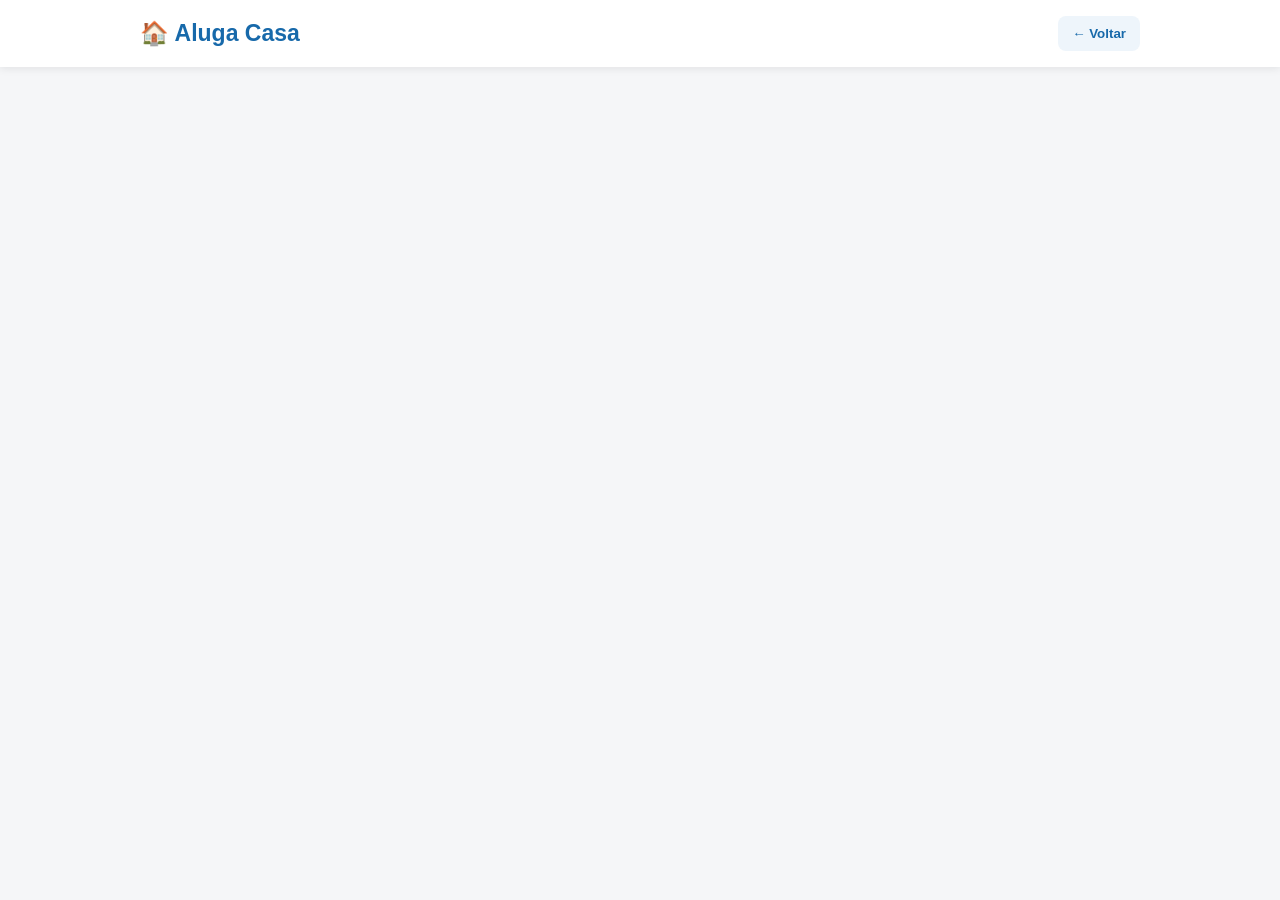
==== imovel.html @ 544d460e "Update imovel.html" ====
<!DOCTYPE html>
<html lang="pt-BR">
<head>
<meta charset="UTF-8">
<meta name="viewport" content="width=device-width, initial-scale=1.0">

<title>Detalhes do imóvel - Aluga Casa</title>

<style>
*{
box-sizing:border-box;
margin:0;
padding:0;
font-family:Arial,sans-serif
}

body{
background:#f5f6f8;
color:#222
}

header{
background:#fff;
padding:16px 20px;
box-shadow:0 2px 8px rgba(0,0,0,.08);
position:sticky;
top:0;
z-index:10
}

.topo{
max-width:1000px;
margin:auto;
display:flex;
align-items:center;
justify-content:space-between;
gap:15px
}

.logo{
font-size:23px;
font-weight:bold;
color:#1769aa
}

.voltar{
border:0;
background:#eef5fb;
color:#1769aa;
padding:10px 14px;
border-radius:8px;
font-weight:bold;
cursor:pointer
}

main{
max-width:1000px;
margin:30px auto;
padding:0 20px
}

.galeria{
background:#dfe7ee;
border-radius:14px;
height:320px;
display:flex;
align-items:center;
justify-content:center;
font-size:70px;
margin-bottom:22px
}

.conteudo{
background:#fff;
border-radius:14px;
padding:24px;
box-shadow:0 2px 10px rgba(0,0,0,.07)
}

h1{
font-size:28px;
margin-bottom:10px
}

.local{
color:#666;
margin-bottom:18px
}

.preco{
font-size:26px;
font-weight:bold;
color:#1769aa;
margin-bottom:20px
}

.info{
display:grid;
grid-template-columns:repeat(3,1fr);
gap:10px;
margin-bottom:24px
}

.item{
background:#f5f6f8;
padding:14px;
border-radius:9px;
text-align:center
}

.item strong{
display:block;
font-size:18px;
margin-bottom:4px
}

.descricao{
line-height:1.6;
color:#444;
margin-bottom:24px
}

.contato{
width:100%;
border:0;
background:#1769aa;
color:#fff;
padding:14px;
border-radius:9px;
font-weight:bold;
font-size:16px;
cursor:pointer
}

.erro{
text-align:center;
background:#fff;
padding:35px;
border-radius:14px
}

@media(max-width:600px){

.galeria{
height:230px
}

.info{
grid-template-columns:1fr
}

}
</style>
</head>

<body>

<header>

<div class="topo">

<div class="logo">
🏠 Aluga Casa
</div>

<button class="voltar" onclick="location.href='index.html'">
← Voltar
</button>

</div>

</header>

<main>

<div id="app"></div>

</main>

<script>

const imoveis = {

casa2:{
titulo:"Casa com 2 quartos",
local:"Juiz de Fora - MG",
preco:"R$ 1.200/mês",
quartos:"2 quartos",
banheiro:"1 banheiro",
extra:"1 vaga",
icone:"🏠",
descricao:"Casa para aluguel com 2 quartos, 1 banheiro e 1 vaga. Uma opção prática para quem procura moradia em Juiz de Fora."
},

apartamento:{
titulo:"Apartamento confortável",
local:"Juiz de Fora - MG",
preco:"R$ 1.350/mês",
quartos:"2 quartos",
banheiro:"1 banheiro",
extra:"Condomínio",
icone:"🏢",
descricao:"Apartamento confortável com 2 quartos, 1 banheiro e estrutura de condomínio. Ideal para quem busca praticidade."
},

kitnet:{
titulo:"Kitnet mobiliada",
local:"Juiz de Fora - MG",
preco:"R$ 800/mês",
quartos:"1 quarto",
banheiro:"1 banheiro",
extra:"Mobiliada",
icone:"🏡",
descricao:"Kitnet mobiliada para aluguel, com 1 quarto e 1 banheiro. Uma alternativa compacta para morar em Juiz de Fora."
}

};
  const id = new URLSearchParams(window.location.search).get("imovel");

const cadastrados = JSON.parse(
  localStorage.getItem("alugaCasaImoveis") || "[]"
);

let imovel = imoveis[id];

if(!imovel){
  imovel = cadastrados.find(function(item){
    return String(item.id) === String(id);
  });
}

const app = document.getElementById("app");

if(!imovel){

app.innerHTML = `
<div class="erro">

<h2>Imóvel não encontrado</h2>

<p style="margin:12px 0 20px">
Volte para a página inicial e escolha um imóvel disponível.
</p>

<button class="voltar" onclick="location.href='index.html'">
Ir para início
</button>

</div>
`;

}else{

document.title = imovel.titulo + " - Aluga Casa";

app.innerHTML = `

<div class="galeria">
${imovel.icone}
</div>

<section class="conteudo">

<h1>
${imovel.titulo}
</h1>

<div class="local">
📍 ${imovel.bairro ? imovel.bairro + " - " : ""}${imovel.local}
</div>

<div class="preco">
${imovel.preco}
</div>

<div class="info">

<div class="item">
<strong>🛏️</strong>
${imovel.quartos}
</div>

<div class="item">
<strong>🚿</strong>
${imovel.banheiro}
</div>

<div class="item">
<strong>⭐</strong>
${imovel.extra}
</div>

</div>

<p class="descricao">
${imovel.descricao}
</p>

<button class="contato" onclick="interesse()">
Tenho interesse neste imóvel
</button>

</section>
`;

}

function interesse(){
  if(imovel.contato){
    alert("Contato do anunciante:\n" + imovel.contato);
  }else{
    alert(
      "Obrigado pelo interesse!\n\n" +
      "O contato do anunciante será disponibilizado em uma próxima etapa."
    );
  }
}

alert(
"Obrigado pelo interesse! Na próxima etapa vamos ligar este botão ao contato do anunciante."
);

}

</script>

</body>
</html>
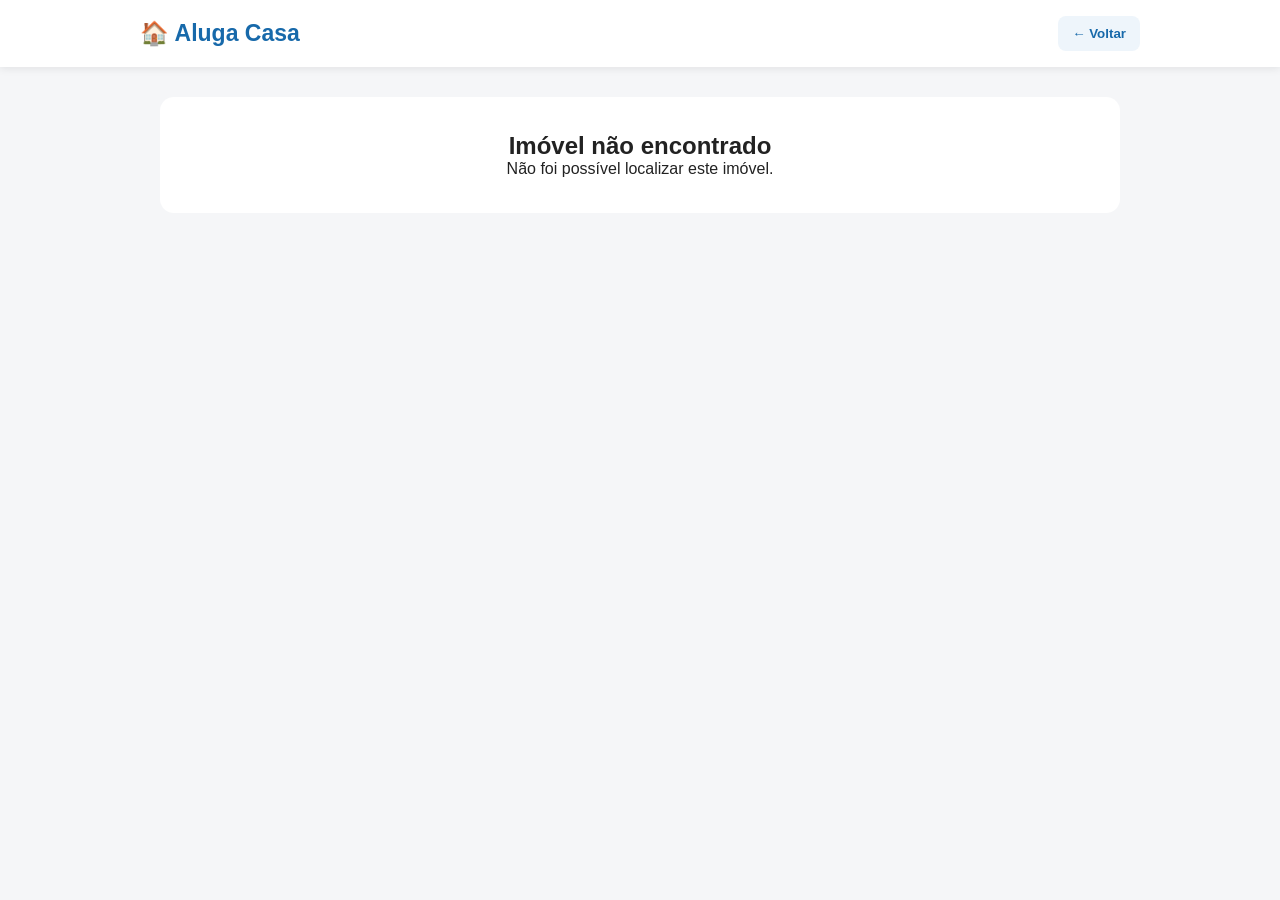
==== commit 2ed306de: "Update imovel.html" ====
--- a/imovel.html
+++ b/imovel.html
@@ -178,44 +178,45 @@
 </main>
 
 <script>
-
 const imoveis = {
 
-casa2:{
-titulo:"Casa com 2 quartos",
-local:"Juiz de Fora - MG",
-preco:"R$ 1.200/mês",
-quartos:"2 quartos",
-banheiro:"1 banheiro",
-extra:"1 vaga",
-icone:"🏠",
-descricao:"Casa para aluguel com 2 quartos, 1 banheiro e 1 vaga. Uma opção prática para quem procura moradia em Juiz de Fora."
-},
-
-apartamento:{
-titulo:"Apartamento confortável",
-local:"Juiz de Fora - MG",
-preco:"R$ 1.350/mês",
-quartos:"2 quartos",
-banheiro:"1 banheiro",
-extra:"Condomínio",
-icone:"🏢",
-descricao:"Apartamento confortável com 2 quartos, 1 banheiro e estrutura de condomínio. Ideal para quem busca praticidade."
-},
-
-kitnet:{
-titulo:"Kitnet mobiliada",
-local:"Juiz de Fora - MG",
-preco:"R$ 800/mês",
-quartos:"1 quarto",
-banheiro:"1 banheiro",
-extra:"Mobiliada",
-icone:"🏡",
-descricao:"Kitnet mobiliada para aluguel, com 1 quarto e 1 banheiro. Uma alternativa compacta para morar em Juiz de Fora."
-}
+  casa2:{
+    titulo:"Casa com 2 quartos",
+    local:"Juiz de Fora - MG",
+    preco:"R$ 1.200/mês",
+    quartos:"2 quartos",
+    banheiro:"1 banheiro",
+    extra:"1 vaga",
+    icone:"🏠",
+    descricao:"Casa para aluguel com 2 quartos, 1 banheiro e 1 vaga. Uma opção prática para quem procura moradia em Juiz de Fora."
+  },
+
+  apartamento:{
+    titulo:"Apartamento confortável",
+    local:"Juiz de Fora - MG",
+    preco:"R$ 1.350/mês",
+    quartos:"2 quartos",
+    banheiro:"1 banheiro",
+    extra:"Condomínio",
+    icone:"🏢",
+    descricao:"Apartamento confortável com 2 quartos, 1 banheiro e estrutura de condomínio. Ideal para quem busca praticidade."
+  },
+
+  kitnet:{
+    titulo:"Kitnet mobiliada",
+    local:"Juiz de Fora - MG",
+    preco:"R$ 800/mês",
+    quartos:"1 quarto",
+    banheiro:"1 banheiro",
+    extra:"Mobiliada",
+    icone:"🏡",
+    descricao:"Kitnet mobiliada para aluguel, com 1 quarto e 1 banheiro. Uma alternativa compacta para morar em Juiz de Fora."
+  }
 
 };
-  const id = new URLSearchParams(window.location.search).get("imovel");
+
+
+const id = new URLSearchParams(window.location.search).get("imovel");
 
 const cadastrados = JSON.parse(
   localStorage.getItem("alugaCasaImoveis") || "[]"
@@ -233,94 +234,85 @@
 
 if(!imovel){
 
-app.innerHTML = `
-<div class="erro">
-
-<h2>Imóvel não encontrado</h2>
-
-<p style="margin:12px 0 20px">
-Volte para a página inicial e escolha um imóvel disponível.
-</p>
-
-<button class="voltar" onclick="location.href='index.html'">
-Ir para início
-</button>
-
-</div>
-`;
+  app.innerHTML = `
+    <div class="erro">
+      <h2>Imóvel não encontrado</h2>
+      <p>Não foi possível localizar este imóvel.</p>
+    </div>
+  `;
 
 }else{
 
-document.title = imovel.titulo + " - Aluga Casa";
-
-app.innerHTML = `
-
-<div class="galeria">
-${imovel.icone}
-</div>
-
-<section class="conteudo">
-
-<h1>
-${imovel.titulo}
-</h1>
-
-<div class="local">
-📍 ${imovel.bairro ? imovel.bairro + " - " : ""}${imovel.local}
-</div>
-
-<div class="preco">
-${imovel.preco}
-</div>
-
-<div class="info">
-
-<div class="item">
-<strong>🛏️</strong>
-${imovel.quartos}
-</div>
-
-<div class="item">
-<strong>🚿</strong>
-${imovel.banheiro}
-</div>
-
-<div class="item">
-<strong>⭐</strong>
-${imovel.extra}
-</div>
-
-</div>
-
-<p class="descricao">
-${imovel.descricao}
-</p>
-
-<button class="contato" onclick="interesse()">
-Tenho interesse neste imóvel
-</button>
-
-</section>
-`;
-
-}
+  app.innerHTML = `
+    <div class="galeria">
+      <div class="foto-grande">${imovel.icone}</div>
+    </div>
+
+    <div class="detalhes-imovel">
+
+      <h1>${imovel.titulo}</h1>
+
+      <div class="local">
+        📍 ${imovel.bairro ? imovel.bairro + " - " : ""}${imovel.local}
+      </div>
+
+      <div class="preco">
+        ${imovel.preco}
+        ${imovel.preco && !String(imovel.preco).includes("/mês") ? "/mês" : ""}
+      </div>
+
+      <div class="info">
+
+        <div class="item">
+          <strong>🛏️</strong>
+          ${imovel.quartos}
+        </div>
+
+        <div class="item">
+          <strong>🚿</strong>
+          ${imovel.banheiro}
+        </div>
+
+        <div class="item">
+          <strong>⭐</strong>
+          ${imovel.extra || (imovel.vagas + " vagas")}
+        </div>
+
+      </div>
+
+      <div class="descricao">
+        <h2>Sobre o imóvel</h2>
+        <p>${imovel.descricao}</p>
+      </div>
+
+      <button class="interesse" onclick="interesse()">
+        Tenho interesse neste imóvel
+      </button>
+
+    </div>
+  `;
+}
+
 
 function interesse(){
-  if(imovel.contato){
-    alert("Contato do anunciante:\n" + imovel.contato);
+
+  if(imovel && imovel.contato){
+
+    alert(
+      "Contato do anunciante:\n" +
+      imovel.contato
+    );
+
   }else{
+
     alert(
       "Obrigado pelo interesse!\n\n" +
       "O contato do anunciante será disponibilizado em uma próxima etapa."
     );
+
   }
 }
 
-alert(
-"Obrigado pelo interesse! Na próxima etapa vamos ligar este botão ao contato do anunciante."
-);
-
-}
 
 </script>
 
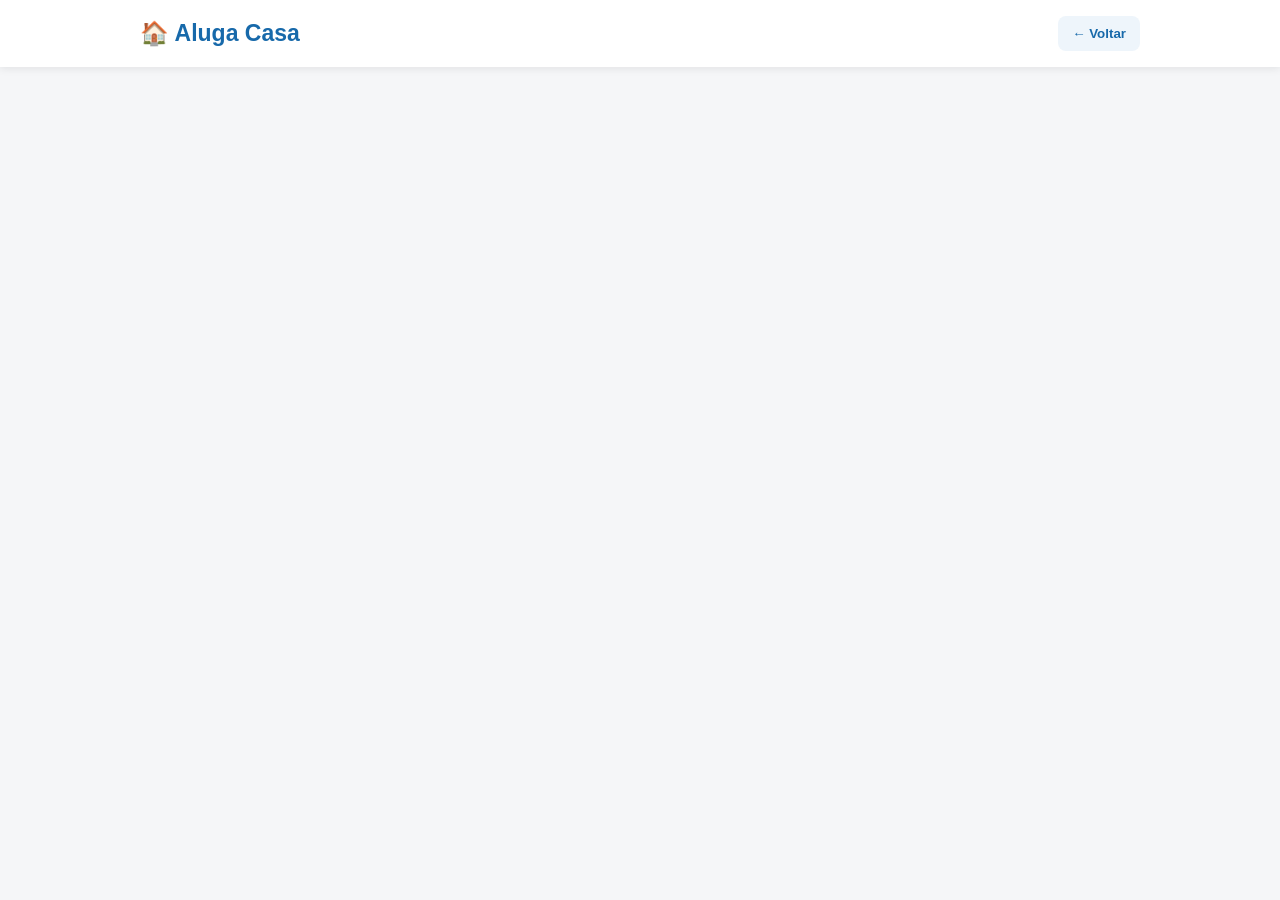
==== commit 734cd20d: "Update imovel.html" ====
--- a/imovel.html
+++ b/imovel.html
@@ -1,5 +1,6 @@
 <!DOCTYPE html>
 <html lang="pt-BR">
+
 <head>
 <meta charset="UTF-8">
 <meta name="viewport" content="width=device-width, initial-scale=1.0">
@@ -7,16 +8,17 @@
 <title>Detalhes do imóvel - Aluga Casa</title>
 
 <style>
+
 *{
 box-sizing:border-box;
 margin:0;
 padding:0;
-font-family:Arial,sans-serif
+font-family:Arial,sans-serif;
 }
 
 body{
 background:#f5f6f8;
-color:#222
+color:#222;
 }
 
 header{
@@ -25,7 +27,7 @@
 box-shadow:0 2px 8px rgba(0,0,0,.08);
 position:sticky;
 top:0;
-z-index:10
+z-index:10;
 }
 
 .topo{
@@ -34,13 +36,13 @@
 display:flex;
 align-items:center;
 justify-content:space-between;
-gap:15px
+gap:15px;
 }
 
 .logo{
 font-size:23px;
 font-weight:bold;
-color:#1769aa
+color:#1769aa;
 }
 
 .voltar{
@@ -50,13 +52,13 @@
 padding:10px 14px;
 border-radius:8px;
 font-weight:bold;
-cursor:pointer
+cursor:pointer;
 }
 
 main{
 max-width:1000px;
 margin:30px auto;
-padding:0 20px
+padding:0 20px;
 }
 
 .galeria{
@@ -67,57 +69,61 @@
 align-items:center;
 justify-content:center;
 font-size:70px;
-margin-bottom:22px
+margin-bottom:22px;
+}
+
+.foto-grande{
+font-size:90px;
 }
 
 .conteudo{
 background:#fff;
 border-radius:14px;
 padding:24px;
-box-shadow:0 2px 10px rgba(0,0,0,.07)
+box-shadow:0 2px 10px rgba(0,0,0,.07);
 }
 
 h1{
 font-size:28px;
-margin-bottom:10px
+margin-bottom:10px;
 }
 
 .local{
 color:#666;
-margin-bottom:18px
+margin-bottom:18px;
 }
 
 .preco{
 font-size:26px;
 font-weight:bold;
 color:#1769aa;
-margin-bottom:20px
+margin-bottom:20px;
 }
 
 .info{
 display:grid;
 grid-template-columns:repeat(3,1fr);
 gap:10px;
-margin-bottom:24px
+margin-bottom:24px;
 }
 
 .item{
 background:#f5f6f8;
 padding:14px;
 border-radius:9px;
-text-align:center
+text-align:center;
 }
 
 .item strong{
 display:block;
 font-size:18px;
-margin-bottom:4px
+margin-bottom:4px;
 }
 
 .descricao{
 line-height:1.6;
 color:#444;
-margin-bottom:24px
+margin-bottom:24px;
 }
 
 .contato{
@@ -129,27 +135,28 @@
 border-radius:9px;
 font-weight:bold;
 font-size:16px;
-cursor:pointer
+cursor:pointer;
 }
 
 .erro{
 text-align:center;
 background:#fff;
 padding:35px;
-border-radius:14px
+border-radius:14px;
 }
 
 @media(max-width:600px){
 
 .galeria{
-height:230px
+height:230px;
 }
 
 .info{
-grid-template-columns:1fr
-}
-
-}
+grid-template-columns:1fr;
+}
+
+}
+
 </style>
 </head>
 
@@ -163,7 +170,7 @@
 🏠 Aluga Casa
 </div>
 
-<button class="voltar" onclick="location.href='index.html'">
+<button class="voltar" onclick="history.back()">
 ← Voltar
 </button>
 
@@ -178,143 +185,240 @@
 </main>
 
 <script>
+
 const imoveis = {
 
-  casa2:{
-    titulo:"Casa com 2 quartos",
-    local:"Juiz de Fora - MG",
-    preco:"R$ 1.200/mês",
-    quartos:"2 quartos",
-    banheiro:"1 banheiro",
-    extra:"1 vaga",
-    icone:"🏠",
-    descricao:"Casa para aluguel com 2 quartos, 1 banheiro e 1 vaga. Uma opção prática para quem procura moradia em Juiz de Fora."
-  },
-
-  apartamento:{
-    titulo:"Apartamento confortável",
-    local:"Juiz de Fora - MG",
-    preco:"R$ 1.350/mês",
-    quartos:"2 quartos",
-    banheiro:"1 banheiro",
-    extra:"Condomínio",
-    icone:"🏢",
-    descricao:"Apartamento confortável com 2 quartos, 1 banheiro e estrutura de condomínio. Ideal para quem busca praticidade."
-  },
-
-  kitnet:{
-    titulo:"Kitnet mobiliada",
-    local:"Juiz de Fora - MG",
-    preco:"R$ 800/mês",
-    quartos:"1 quarto",
-    banheiro:"1 banheiro",
-    extra:"Mobiliada",
-    icone:"🏡",
-    descricao:"Kitnet mobiliada para aluguel, com 1 quarto e 1 banheiro. Uma alternativa compacta para morar em Juiz de Fora."
+casa2:{
+titulo:"Casa com 2 quartos",
+local:"Juiz de Fora - MG",
+preco:"R$ 1.200/mês",
+quartos:"2 quartos",
+banheiro:"1 banheiro",
+extra:"1 vaga",
+icone:"🏠",
+descricao:"Casa para aluguel com 2 quartos, 1 banheiro e 1 vaga. Uma opção prática para quem procura moradia em Juiz de Fora."
+},
+
+apartamento:{
+titulo:"Apartamento confortável",
+local:"Juiz de Fora - MG",
+preco:"R$ 1.350/mês",
+quartos:"2 quartos",
+banheiro:"1 banheiro",
+extra:"Condomínio",
+icone:"🏢",
+descricao:"Apartamento confortável com 2 quartos, 1 banheiro e estrutura de condomínio. Ideal para quem busca praticidade."
+},
+
+kitnet:{
+titulo:"Kitnet mobiliada",
+local:"Juiz de Fora - MG",
+preco:"R$ 800/mês",
+quartos:"1 quarto",
+banheiro:"1 banheiro",
+extra:"Mobiliada",
+icone:"🏡",
+descricao:"Kitnet mobiliada para aluguel, com 1 quarto e 1 banheiro. Uma alternativa compacta para morar em Juiz de Fora."
+}
+
+};
+
+
+const id = new URLSearchParams(window.location.search).get("imovel");
+
+let cadastrados = [];
+
+try{
+
+cadastrados = JSON.parse(
+localStorage.getItem("alugaCasaImoveis") || "[]"
+);
+
+if(!Array.isArray(cadastrados)){
+cadastrados=[];
+}
+
+}catch(e){
+
+cadastrados=[];
+
+}
+
+
+let imovel = imoveis[id];
+
+if(!imovel){
+
+imovel = cadastrados.find(function(item){
+
+return String(item.id) === String(id);
+
+});
+
+}
+
+
+const app = document.getElementById("app");
+
+
+if(!imovel){
+
+app.innerHTML = `
+
+<div class="erro">
+
+<h2>Imóvel não encontrado</h2>
+
+<p>
+Não foi possível localizar este imóvel.
+</p>
+
+</div>
+
+`;
+
+}else{
+
+
+const preco = String(imovel.preco || "");
+
+const precoFinal =
+preco.includes("/mês")
+? preco
+: preco + "/mês";
+
+
+const quartos =
+imovel.quartos || "Não informado";
+
+
+const banheiro =
+imovel.banheiro || "Não informado";
+
+
+const extra =
+imovel.extra ||
+(imovel.vagas
+? imovel.vagas + " vagas"
+: "Não informado");
+
+
+const descricao =
+imovel.descricao ||
+"Descrição não informada.";
+
+
+app.innerHTML = `
+
+<div class="galeria">
+
+<div class="foto-grande">
+${imovel.icone || "🏠"}
+</div>
+
+</div>
+
+
+<div class="conteudo">
+
+<h1>
+${imovel.titulo || "Imóvel para aluguel"}
+</h1>
+
+
+<div class="local">
+
+📍 ${imovel.bairro
+? imovel.bairro + " - "
+: ""}${imovel.local || ""}
+
+</div>
+
+
+<div class="preco">
+
+${precoFinal}
+
+</div>
+
+
+<div class="info">
+
+<div class="item">
+
+<strong>🛏️</strong>
+
+${quartos}
+
+</div>
+
+
+<div class="item">
+
+<strong>🚿</strong>
+
+${banheiro}
+
+</div>
+
+
+<div class="item">
+
+<strong>⭐</strong>
+
+${extra}
+
+</div>
+
+</div>
+
+
+<div class="descricao">
+
+<h2>
+Sobre o imóvel
+</h2>
+
+<p>
+${descricao}
+</p>
+
+</div>
+
+
+<button class="contato" onclick="interesse()">
+📱 Falar com o anunciante pelo WhatsApp
+</button>
+
+</div>
+
+`;
+
+}
+
+  function interesse(){
+  if(imovel && imovel.contato){
+    let numero = imovel.contato.replace(/\D/g,"");
+
+    if(numero.startsWith("0")){
+      numero = numero.substring(1);
+    }
+
+    if(!numero.startsWith("55")){
+      numero = "55" + numero;
+    }
+
+    window.open("https://wa.me/" + numero, "_blank");
+  } else {
+    alert("O contato do anunciante não foi informado.");
   }
-
-};
-
-
-const id = new URLSearchParams(window.location.search).get("imovel");
-
-const cadastrados = JSON.parse(
-  localStorage.getItem("alugaCasaImoveis") || "[]"
-);
-
-let imovel = imoveis[id];
-
-if(!imovel){
-  imovel = cadastrados.find(function(item){
-    return String(item.id) === String(id);
-  });
-}
-
-const app = document.getElementById("app");
-
-if(!imovel){
-
-  app.innerHTML = `
-    <div class="erro">
-      <h2>Imóvel não encontrado</h2>
-      <p>Não foi possível localizar este imóvel.</p>
-    </div>
-  `;
-
-}else{
-
-  app.innerHTML = `
-    <div class="galeria">
-      <div class="foto-grande">${imovel.icone}</div>
-    </div>
-
-    <div class="detalhes-imovel">
-
-      <h1>${imovel.titulo}</h1>
-
-      <div class="local">
-        📍 ${imovel.bairro ? imovel.bairro + " - " : ""}${imovel.local}
-      </div>
-
-      <div class="preco">
-        ${imovel.preco}
-        ${imovel.preco && !String(imovel.preco).includes("/mês") ? "/mês" : ""}
-      </div>
-
-      <div class="info">
-
-        <div class="item">
-          <strong>🛏️</strong>
-          ${imovel.quartos}
-        </div>
-
-        <div class="item">
-          <strong>🚿</strong>
-          ${imovel.banheiro}
-        </div>
-
-        <div class="item">
-          <strong>⭐</strong>
-          ${imovel.extra || (imovel.vagas + " vagas")}
-        </div>
-
-      </div>
-
-      <div class="descricao">
-        <h2>Sobre o imóvel</h2>
-        <p>${imovel.descricao}</p>
-      </div>
-
-      <button class="interesse" onclick="interesse()">
-        Tenho interesse neste imóvel
-      </button>
-
-    </div>
-  `;
-}
-
-
-function interesse(){
-
-  if(imovel && imovel.contato){
-
-    alert(
-      "Contato do anunciante:\n" +
-      imovel.contato
-    );
-
-  }else{
-
-    alert(
-      "Obrigado pelo interesse!\n\n" +
-      "O contato do anunciante será disponibilizado em uma próxima etapa."
-    );
-
-  }
-}
-
+}
+
+
+}
 
 </script>
 
 </body>
+
 </html>
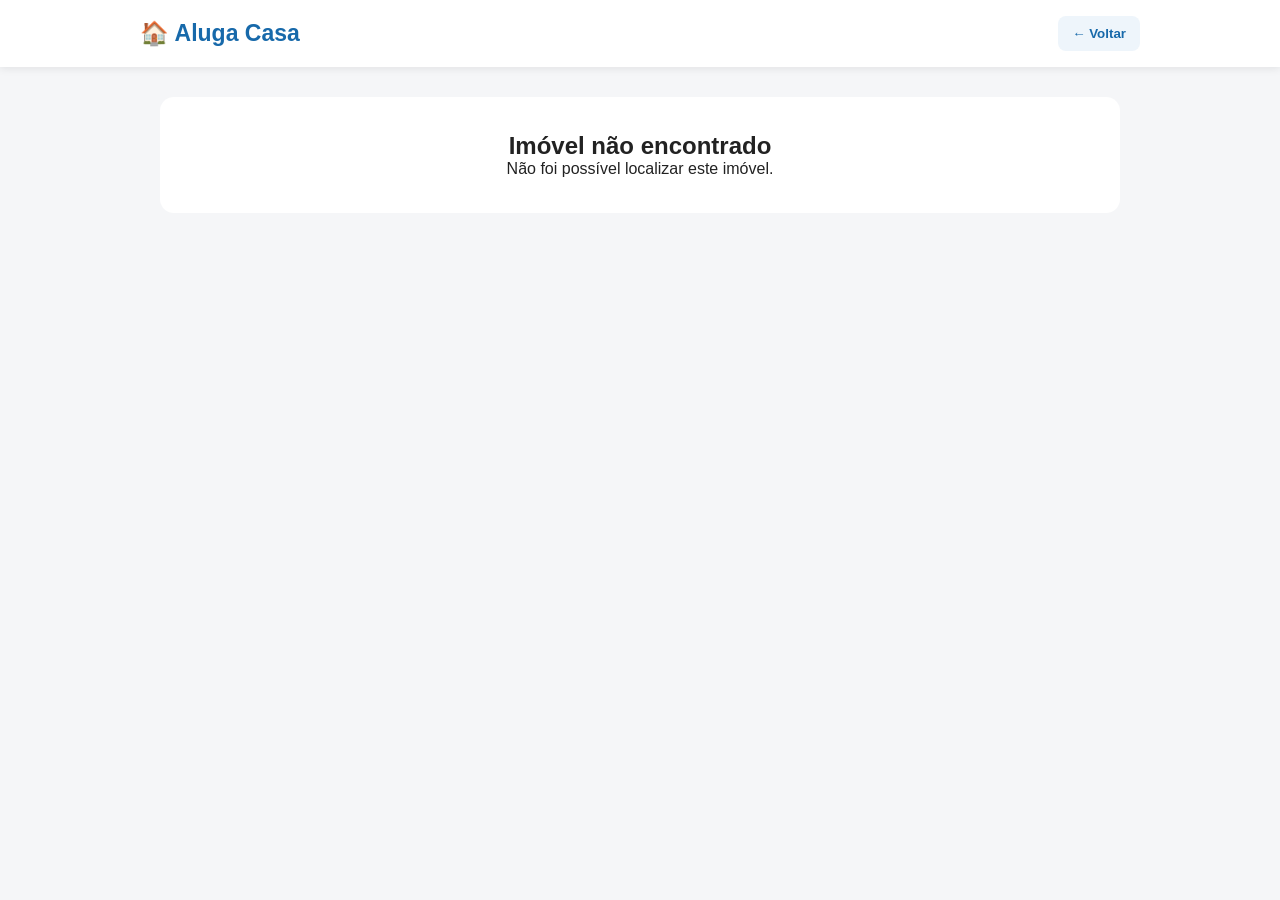
==== commit e0abf068: "Update imovel.html" ====
--- a/imovel.html
+++ b/imovel.html
@@ -412,8 +412,7 @@
   } else {
     alert("O contato do anunciante não foi informado.");
   }
-}
-
+  
 
 }
 
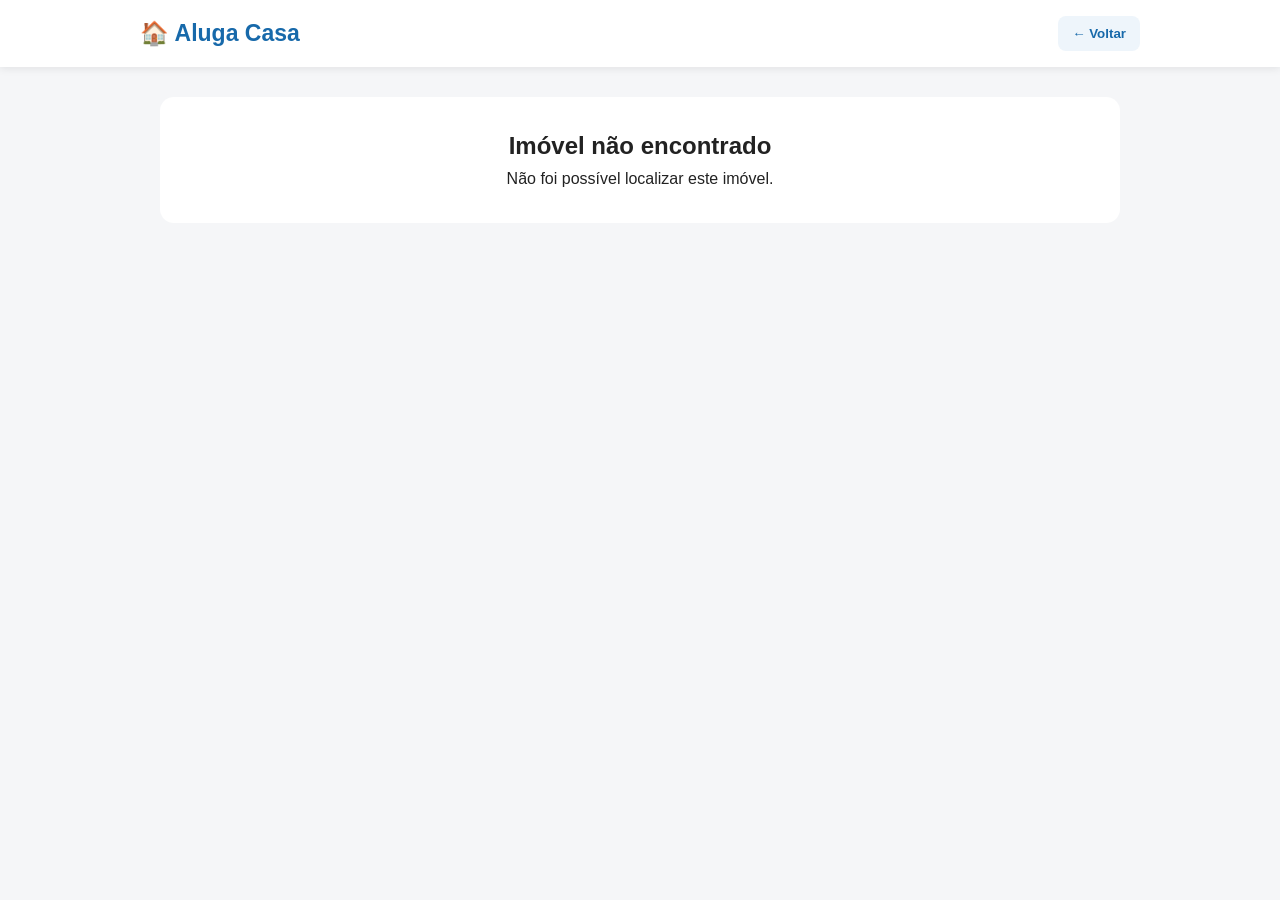
==== commit 280c30fb: "Update imovel.html" ====
--- a/imovel.html
+++ b/imovel.html
@@ -126,10 +126,14 @@
 margin-bottom:24px;
 }
 
+.descricao h2{
+margin-bottom:10px;
+}
+
 .contato{
 width:100%;
 border:0;
-background:#1769aa;
+background:#25D366;
 color:#fff;
 padding:14px;
 border-radius:9px;
@@ -145,6 +149,10 @@
 border-radius:14px;
 }
 
+.erro h2{
+margin-bottom:10px;
+}
+
 @media(max-width:600px){
 
 .galeria{
@@ -153,6 +161,10 @@
 
 .info{
 grid-template-columns:1fr;
+}
+
+h1{
+font-size:24px;
 }
 
 }
@@ -224,13 +236,20 @@
 };
 
 
-const id = new URLSearchParams(window.location.search).get("imovel");
-
-let cadastrados = [];
+/* ID DO IMÓVEL */
+
+const id =
+new URLSearchParams(window.location.search)
+.get("imovel");
+
+
+/* CARREGA ANÚNCIOS SALVOS */
+
+let cadastrados=[];
 
 try{
 
-cadastrados = JSON.parse(
+cadastrados=JSON.parse(
 localStorage.getItem("alugaCasaImoveis") || "[]"
 );
 
@@ -245,25 +264,29 @@
 }
 
 
-let imovel = imoveis[id];
+/* PROCURA O IMÓVEL */
+
+let imovel=imoveis[id];
 
 if(!imovel){
 
-imovel = cadastrados.find(function(item){
-
-return String(item.id) === String(id);
+imovel=cadastrados.find(function(item){
+
+return String(item.id)===String(id);
 
 });
 
 }
 
 
-const app = document.getElementById("app");
+/* MOSTRA NA TELA */
+
+const app=document.getElementById("app");
 
 
 if(!imovel){
 
-app.innerHTML = `
+app.innerHTML=`
 
 <div class="erro">
 
@@ -280,35 +303,53 @@
 }else{
 
 
-const preco = String(imovel.preco || "");
-
-const precoFinal =
-preco.includes("/mês")
-? preco
-: preco + "/mês";
-
-
-const quartos =
-imovel.quartos || "Não informado";
-
-
-const banheiro =
-imovel.banheiro || "Não informado";
-
-
-const extra =
-imovel.extra ||
-(imovel.vagas
-? imovel.vagas + " vagas"
-: "Não informado");
-
-
-const descricao =
+let preco=String(imovel.preco || "");
+
+if(!preco.includes("/mês")){
+preco="R$ "+preco+"/mês";
+}
+
+
+let quartos=
+imovel.quartos
+? imovel.quartos+" quartos"
+: "Não informado";
+
+
+let banheiro=
+imovel.banheiro
+? imovel.banheiro+" banheiros"
+: "Não informado";
+
+
+let extra="Não informado";
+
+if(imovel.extra){
+
+extra=imovel.extra;
+
+}else if(imovel.vagas){
+
+extra=imovel.vagas+" vagas";
+
+}
+
+
+let descricao=
 imovel.descricao ||
 "Descrição não informada.";
 
 
-app.innerHTML = `
+let local="";
+
+if(imovel.bairro){
+local+=imovel.bairro+" - ";
+}
+
+local+=imovel.local || "";
+
+
+app.innerHTML=`
 
 <div class="galeria">
 
@@ -327,18 +368,12 @@
 
 
 <div class="local">
-
-📍 ${imovel.bairro
-? imovel.bairro + " - "
-: ""}${imovel.local || ""}
-
+📍 ${local}
 </div>
 
 
 <div class="preco">
-
-${precoFinal}
-
+${preco}
 </div>
 
 
@@ -387,7 +422,9 @@
 
 
 <button class="contato" onclick="interesse()">
+
 📱 Falar com o anunciante pelo WhatsApp
+
 </button>
 
 </div>
@@ -396,23 +433,63 @@
 
 }
 
-  function interesse(){
-  if(imovel && imovel.contato){
-    let numero = imovel.contato.replace(/\D/g,"");
-
-    if(numero.startsWith("0")){
-      numero = numero.substring(1);
-    }
-
-    if(!numero.startsWith("55")){
-      numero = "55" + numero;
-    }
-
-    window.open("https://wa.me/" + numero, "_blank");
-  } else {
-    alert("O contato do anunciante não foi informado.");
-  }
-  
+
+/* WHATSAPP */
+
+function interesse(){
+
+if(!imovel){
+
+alert("Imóvel não encontrado.");
+
+return;
+
+}
+
+
+if(!imovel.contato){
+
+alert(
+"O anunciante não informou um número de WhatsApp."
+);
+
+return;
+
+}
+
+
+let numero=
+String(imovel.contato)
+.replace(/\D/g,"");
+
+
+if(numero.startsWith("0")){
+
+numero=numero.substring(1);
+
+}
+
+
+if(!numero.startsWith("55")){
+
+numero="55"+numero;
+
+}
+
+
+if(numero.length < 12){
+
+alert(
+"O número de WhatsApp informado parece estar incompleto."
+);
+
+return;
+
+}
+
+
+window.location.href=
+"https://wa.me/"+numero;
 
 }
 
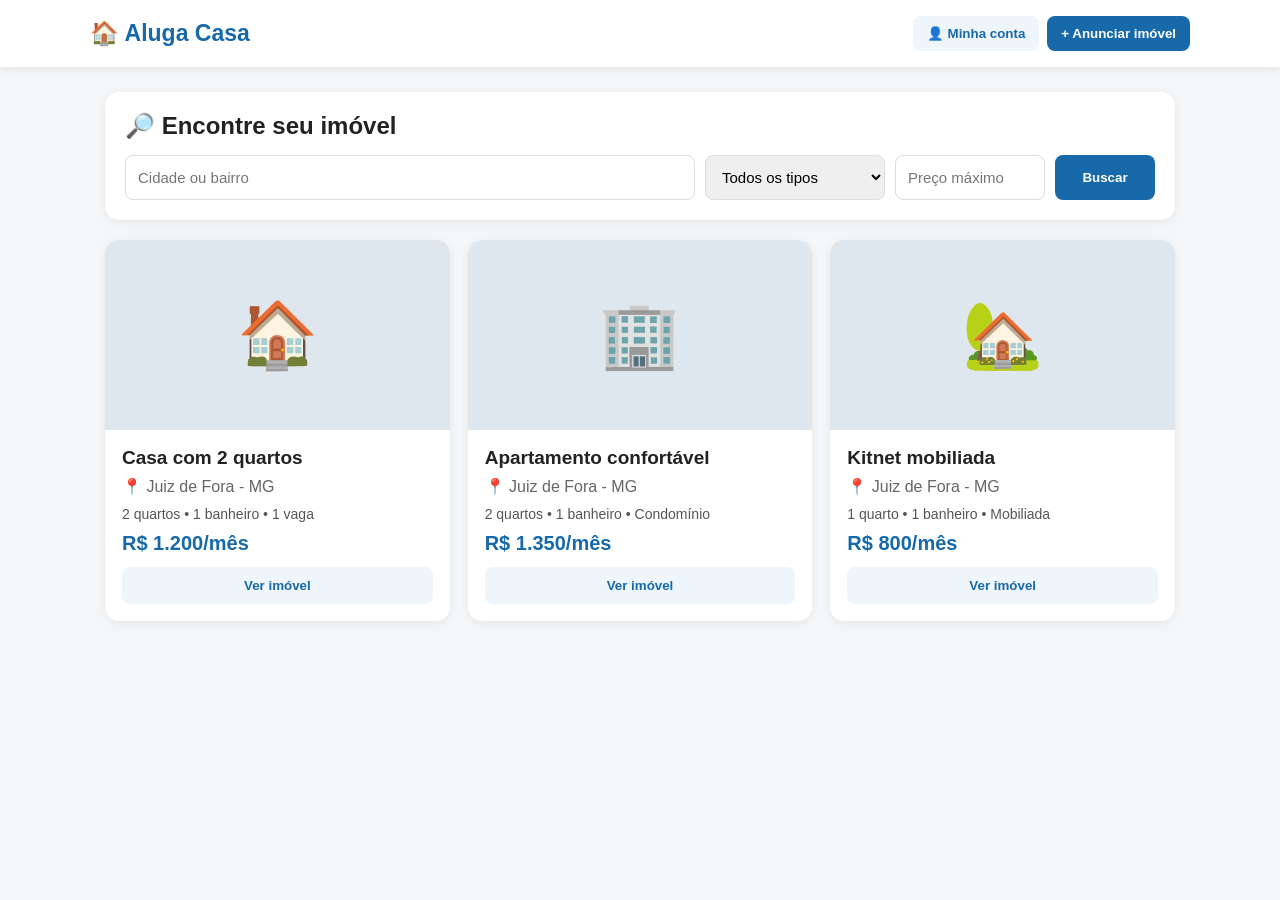
==== commit ae44cc31: "Update imovel.html" ====
--- a/imovel.html
+++ b/imovel.html
@@ -1,11 +1,11 @@
 <!DOCTYPE html>
 <html lang="pt-BR">
-
 <head>
+
 <meta charset="UTF-8">
 <meta name="viewport" content="width=device-width, initial-scale=1.0">
 
-<title>Detalhes do imóvel - Aluga Casa</title>
+<title>Aluga Casa</title>
 
 <style>
 
@@ -27,16 +27,16 @@
 box-shadow:0 2px 8px rgba(0,0,0,.08);
 position:sticky;
 top:0;
-z-index:10;
+z-index:20;
 }
 
 .topo{
-max-width:1000px;
+max-width:1100px;
 margin:auto;
 display:flex;
 align-items:center;
 justify-content:space-between;
-gap:15px;
+gap:10px;
 }
 
 .logo{
@@ -45,131 +45,290 @@
 color:#1769aa;
 }
 
-.voltar{
+.topo-acoes{
+display:flex;
+gap:8px;
+flex-wrap:wrap;
+}
+
+button{
+cursor:pointer;
+}
+
+.anunciar,
+.conta-btn{
+border:0;
+padding:10px 14px;
+border-radius:8px;
+font-weight:bold;
+}
+
+.anunciar{
+background:#1769aa;
+color:#fff;
+}
+
+.conta-btn{
+background:#eef5fb;
+color:#1769aa;
+}
+
+main{
+max-width:1100px;
+margin:25px auto;
+padding:0 15px;
+}
+
+.painel{
+background:#fff;
+padding:20px;
+border-radius:14px;
+box-shadow:0 2px 10px rgba(0,0,0,.07);
+margin-bottom:20px;
+}
+
+.painel h2{
+margin-bottom:15px;
+}
+
+.formulario{
+display:grid;
+grid-template-columns:1fr 180px 150px 100px;
+gap:10px;
+}
+
+input,
+select,
+textarea{
+width:100%;
+padding:12px;
+border:1px solid #ddd;
+border-radius:8px;
+font-size:15px;
+}
+
+.buscar{
+border:0;
+background:#1769aa;
+color:#fff;
+border-radius:8px;
+font-weight:bold;
+}
+
+.cadastro{
+display:none;
+}
+
+.cadastro-grid{
+display:grid;
+grid-template-columns:repeat(2,1fr);
+gap:10px;
+}
+
+.cadastro-grid textarea{
+grid-column:1/-1;
+min-height:100px;
+resize:vertical;
+}
+
+.fotos-label{
+grid-column:1/-1;
+font-weight:bold;
+margin-top:5px;
+}
+
+.acoes{
+display:flex;
+gap:10px;
+margin-top:15px;
+flex-wrap:wrap;
+}
+
+.salvar{
+border:0;
+background:#1769aa;
+color:#fff;
+padding:12px 18px;
+border-radius:8px;
+font-weight:bold;
+}
+
+.cancelar{
+border:0;
+background:#eee;
+color:#444;
+padding:12px 18px;
+border-radius:8px;
+font-weight:bold;
+}
+
+.conta{
+display:none;
+}
+
+.conta-grid{
+display:grid;
+grid-template-columns:1fr 1fr;
+gap:10px;
+}
+
+.conta-acoes{
+margin-top:12px;
+display:flex;
+gap:10px;
+flex-wrap:wrap;
+}
+
+.lista{
+display:grid;
+grid-template-columns:repeat(3,1fr);
+gap:18px;
+}
+
+.card{
+background:#fff;
+border-radius:14px;
+overflow:hidden;
+box-shadow:0 2px 10px rgba(0,0,0,.07);
+}
+
+.foto{
+height:190px;
+background:#dfe7ee;
+display:flex;
+align-items:center;
+justify-content:center;
+font-size:65px;
+overflow:hidden;
+}
+
+.foto img{
+width:100%;
+height:100%;
+object-fit:cover;
+}
+
+.conteudo{
+padding:17px;
+}
+
+.conteudo h3{
+font-size:19px;
+margin-bottom:8px;
+}
+
+.local{
+color:#666;
+margin-bottom:10px;
+}
+
+.detalhes{
+font-size:14px;
+color:#555;
+margin-bottom:10px;
+}
+
+.preco{
+font-size:20px;
+font-weight:bold;
+color:#1769aa;
+margin-bottom:12px;
+}
+
+.ver{
+width:100%;
 border:0;
 background:#eef5fb;
 color:#1769aa;
-padding:10px 14px;
+padding:11px;
 border-radius:8px;
 font-weight:bold;
-cursor:pointer;
-}
-
-main{
-max-width:1000px;
-margin:30px auto;
-padding:0 20px;
-}
-
-.galeria{
-background:#dfe7ee;
+}
+
+.botoes-card{
+display:grid;
+grid-template-columns:1fr 1fr;
+gap:8px;
+margin-top:8px;
+}
+
+.editar{
+border:0;
+background:#fff3cd;
+color:#856404;
+padding:10px;
+border-radius:8px;
+font-weight:bold;
+}
+
+.excluir{
+border:0;
+background:#fde2e2;
+color:#b42318;
+padding:10px;
+border-radius:8px;
+font-weight:bold;
+}
+
+.vazio{
+grid-column:1/-1;
+background:#fff;
+padding:30px;
+text-align:center;
 border-radius:14px;
-height:320px;
+color:#666;
+}
+
+.status{
+margin-top:10px;
+padding:10px;
+border-radius:8px;
+background:#eef5fb;
+color:#1769aa;
+display:none;
+}
+
+.preview{
 display:flex;
-align-items:center;
-justify-content:center;
-font-size:70px;
-margin-bottom:22px;
-}
-
-.foto-grande{
-font-size:90px;
-}
-
-.conteudo{
-background:#fff;
-border-radius:14px;
-padding:24px;
-box-shadow:0 2px 10px rgba(0,0,0,.07);
-}
-
-h1{
-font-size:28px;
-margin-bottom:10px;
-}
-
-.local{
-color:#666;
-margin-bottom:18px;
-}
-
-.preco{
-font-size:26px;
-font-weight:bold;
-color:#1769aa;
-margin-bottom:20px;
-}
-
-.info{
-display:grid;
-grid-template-columns:repeat(3,1fr);
-gap:10px;
-margin-bottom:24px;
-}
-
-.item{
-background:#f5f6f8;
-padding:14px;
-border-radius:9px;
-text-align:center;
-}
-
-.item strong{
-display:block;
-font-size:18px;
-margin-bottom:4px;
-}
-
-.descricao{
-line-height:1.6;
-color:#444;
-margin-bottom:24px;
-}
-
-.descricao h2{
-margin-bottom:10px;
-}
-
-.contato{
-width:100%;
-border:0;
-background:#25D366;
-color:#fff;
-padding:14px;
-border-radius:9px;
-font-weight:bold;
-font-size:16px;
-cursor:pointer;
-}
-
-.erro{
-text-align:center;
-background:#fff;
-padding:35px;
-border-radius:14px;
-}
-
-.erro h2{
-margin-bottom:10px;
-}
-
-@media(max-width:600px){
-
-.galeria{
-height:230px;
-}
-
-.info{
+gap:8px;
+flex-wrap:wrap;
+margin-top:8px;
+}
+
+.preview img{
+width:80px;
+height:60px;
+object-fit:cover;
+border-radius:7px;
+}
+
+@media(max-width:800px){
+
+.formulario{
 grid-template-columns:1fr;
 }
 
-h1{
-font-size:24px;
+.lista{
+grid-template-columns:1fr;
+}
+
+.cadastro-grid,
+.conta-grid{
+grid-template-columns:1fr;
+}
+
+.cadastro-grid textarea{
+grid-column:auto;
+}
+
+.topo{
+align-items:flex-start;
 }
 
 }
 
 </style>
+
 </head>
 
 <body>
@@ -182,319 +341,914 @@
 🏠 Aluga Casa
 </div>
 
-<button class="voltar" onclick="history.back()">
-← Voltar
+<div class="topo-acoes">
+
+<button class="conta-btn" onclick="abrirConta()">
+👤 Minha conta
 </button>
 
+<button class="anunciar" onclick="abrirCadastro()">
++ Anunciar imóvel
+</button>
+
+</div>
+
 </div>
 
 </header>
 
 <main>
 
-<div id="app"></div>
+<section class="painel">
+
+<h2>🔎 Encontre seu imóvel</h2>
+
+<div class="formulario">
+
+<input
+id="busca"
+placeholder="Cidade ou bairro"
+>
+
+<select id="tipoFiltro">
+
+<option value="">Todos os tipos</option>
+<option value="casa">Casa</option>
+<option value="apartamento">Apartamento</option>
+<option value="kitnet">Kitnet</option>
+
+</select>
+
+<input
+id="precoMax"
+type="number"
+placeholder="Preço máximo"
+>
+
+<button
+class="buscar"
+onclick="buscarImoveis()"
+>
+Buscar
+</button>
+
+</div>
+
+</section>
+
+
+<section
+class="painel cadastro"
+id="cadastro"
+>
+
+<h2 id="tituloCadastro">
+🏠 Anunciar imóvel
+</h2>
+
+<form onsubmit="salvarImovel(event)">
+
+<div class="cadastro-grid">
+
+<input
+id="titulo"
+required
+placeholder="Título do anúncio"
+>
+
+<select id="cadTipo" required>
+
+<option value="">
+Tipo de imóvel
+</option>
+
+<option value="casa">
+Casa
+</option>
+
+<option value="apartamento">
+Apartamento
+</option>
+
+<option value="kitnet">
+Kitnet
+</option>
+
+</select>
+
+<input
+id="cidade"
+required
+placeholder="Cidade - Estado"
+>
+
+<input
+id="bairro"
+required
+placeholder="Bairro"
+>
+
+<input
+id="quartos"
+required
+type="number"
+min="0"
+placeholder="Quartos"
+>
+
+<input
+id="banheiros"
+required
+type="number"
+min="0"
+placeholder="Banheiros"
+>
+
+<input
+id="vagas"
+required
+type="number"
+min="0"
+placeholder="Vagas"
+>
+
+<input
+id="preco"
+required
+type="number"
+min="0"
+step="0.01"
+placeholder="Aluguel - R$"
+>
+
+<input
+id="contato"
+required
+placeholder="WhatsApp do anunciante"
+>
+
+<textarea
+id="descricao"
+required
+placeholder="Descreva o imóvel"
+></textarea>
+
+<div class="fotos-label">
+📸 Fotos do imóvel — até 3 fotos
+</div>
+
+<input
+id="fotos"
+type="file"
+accept="image/*"
+multiple
+onchange="mostrarPreview()"
+>
+
+<div
+id="preview"
+class="preview"
+>
+</div>
+
+</div>
+
+<div class="acoes">
+
+<button
+class="salvar"
+type="submit"
+>
+Publicar imóvel
+</button>
+
+<button
+class="cancelar"
+type="button"
+onclick="fecharCadastro()"
+>
+Cancelar
+</button>
+
+</div>
+
+<input
+type="hidden"
+id="editandoId"
+>
+
+</form>
+
+</section>
+
+
+<section
+class="painel conta"
+id="conta"
+>
+
+<h2>👤 Minha conta</h2>
+
+<div class="conta-grid">
+
+<input
+id="nomeUsuario"
+placeholder="Seu nome"
+>
+
+<input
+id="emailUsuario"
+type="email"
+placeholder="Seu e-mail"
+>
+
+</div>
+
+<div class="conta-acoes">
+
+<button
+class="salvar"
+onclick="salvarConta()"
+>
+Salvar conta
+</button>
+
+<button
+class="cancelar"
+onclick="fecharConta()"
+>
+Fechar
+</button>
+
+</div>
+
+<div
+id="statusConta"
+class="status"
+>
+</div>
+
+</section>
+
+
+<section
+class="lista"
+id="lista"
+>
+
+<!-- IMÓVEIS FIXOS -->
+
+<div
+class="card"
+data-cidade="juiz de fora"
+data-bairro="juiz de fora"
+data-tipo="casa"
+data-preco="1200"
+>
+
+<div class="foto">
+🏠
+</div>
+
+<div class="conteudo">
+
+<h3>
+Casa com 2 quartos
+</h3>
+
+<div class="local">
+📍 Juiz de Fora - MG
+</div>
+
+<div class="detalhes">
+2 quartos • 1 banheiro • 1 vaga
+</div>
+
+<div class="preco">
+R$ 1.200/mês
+</div>
+
+<button
+class="ver"
+onclick="verImovel('casa2')"
+>
+Ver imóvel
+</button>
+
+</div>
+
+</div>
+
+
+<div
+class="card"
+data-cidade="juiz de fora"
+data-bairro="juiz de fora"
+data-tipo="apartamento"
+data-preco="1350"
+>
+
+<div class="foto">
+🏢
+</div>
+
+<div class="conteudo">
+
+<h3>
+Apartamento confortável
+</h3>
+
+<div class="local">
+📍 Juiz de Fora - MG
+</div>
+
+<div class="detalhes">
+2 quartos • 1 banheiro • Condomínio
+</div>
+
+<div class="preco">
+R$ 1.350/mês
+</div>
+
+<button
+class="ver"
+onclick="verImovel('apartamento')"
+>
+Ver imóvel
+</button>
+
+</div>
+
+</div>
+
+
+<div
+class="card"
+data-cidade="juiz de fora"
+data-bairro="juiz de fora"
+data-tipo="kitnet"
+data-preco="800"
+>
+
+<div class="foto">
+🏡
+</div>
+
+<div class="conteudo">
+
+<h3>
+Kitnet mobiliada
+</h3>
+
+<div class="local">
+📍 Juiz de Fora - MG
+</div>
+
+<div class="detalhes">
+1 quarto • 1 banheiro • Mobiliada
+</div>
+
+<div class="preco">
+R$ 800/mês
+</div>
+
+<button
+class="ver"
+onclick="verImovel('kitnet')"
+>
+Ver imóvel
+</button>
+
+</div>
+
+</div>
+
+</section>
 
 </main>
 
+
 <script>
 
-const imoveis = {
-
-casa2:{
-titulo:"Casa com 2 quartos",
-local:"Juiz de Fora - MG",
-preco:"R$ 1.200/mês",
-quartos:"2 quartos",
-banheiro:"1 banheiro",
-extra:"1 vaga",
-icone:"🏠",
-descricao:"Casa para aluguel com 2 quartos, 1 banheiro e 1 vaga. Uma opção prática para quem procura moradia em Juiz de Fora."
-},
-
-apartamento:{
-titulo:"Apartamento confortável",
-local:"Juiz de Fora - MG",
-preco:"R$ 1.350/mês",
-quartos:"2 quartos",
-banheiro:"1 banheiro",
-extra:"Condomínio",
-icone:"🏢",
-descricao:"Apartamento confortável com 2 quartos, 1 banheiro e estrutura de condomínio. Ideal para quem busca praticidade."
-},
-
-kitnet:{
-titulo:"Kitnet mobiliada",
-local:"Juiz de Fora - MG",
-preco:"R$ 800/mês",
-quartos:"1 quarto",
-banheiro:"1 banheiro",
-extra:"Mobiliada",
-icone:"🏡",
-descricao:"Kitnet mobiliada para aluguel, com 1 quarto e 1 banheiro. Uma alternativa compacta para morar em Juiz de Fora."
-}
+let fotosSelecionadas=[];
+
+
+/* CONTA */
+
+function carregarConta(){
+
+const conta=JSON.parse(
+localStorage.getItem("alugaCasaConta") || "{}"
+);
+
+document.getElementById("nomeUsuario").value=
+conta.nome || "";
+
+document.getElementById("emailUsuario").value=
+conta.email || "";
+
+}
+
+function abrirConta(){
+
+document.getElementById("conta").style.display="block";
+
+carregarConta();
+
+document.getElementById("conta")
+.scrollIntoView({behavior:"smooth"});
+
+}
+
+function fecharConta(){
+
+document.getElementById("conta").style.display="none";
+
+}
+
+function salvarConta(){
+
+const nome=
+document.getElementById("nomeUsuario")
+.value.trim();
+
+const email=
+document.getElementById("emailUsuario")
+.value.trim();
+
+localStorage.setItem(
+"alugaCasaConta",
+JSON.stringify({
+nome:nome,
+email:email
+})
+);
+
+const status=
+document.getElementById("statusConta");
+
+status.innerText="✅ Conta salva neste aparelho.";
+
+status.style.display="block";
+
+}
+
+
+/* CADASTRO */
+
+function abrirCadastro(){
+
+document.getElementById("cadastro")
+.style.display="block";
+
+document.getElementById("tituloCadastro")
+.innerText="🏠 Anunciar imóvel";
+
+document.getElementById("editandoId").value="";
+
+document.getElementById("cadastro")
+.scrollIntoView({behavior:"smooth"});
+
+}
+
+function fecharCadastro(){
+
+document.getElementById("cadastro")
+.style.display="none";
+
+}
+
+function mostrarPreview(){
+
+const arquivos=
+Array.from(
+document.getElementById("fotos").files
+).slice(0,3);
+
+const preview=
+document.getElementById("preview");
+
+preview.innerHTML="";
+
+arquivos.forEach(function(arquivo){
+
+const img=document.createElement("img");
+
+img.src=URL.createObjectURL(arquivo);
+
+preview.appendChild(img);
+
+});
+
+}
+
+
+/* CONVERTE FOTO PARA ARMAZENAMENTO */
+
+function converterFoto(arquivo){
+
+return new Promise(function(resolve){
+
+const reader=new FileReader();
+
+reader.onload=function(){
+
+const img=new Image();
+
+img.onload=function(){
+
+const canvas=document.createElement("canvas");
+
+const limite=900;
+
+let largura=img.width;
+let altura=img.height;
+
+if(largura>limite){
+
+altura=
+altura*(limite/largura);
+
+largura=limite;
+
+}
+
+if(altura>limite){
+
+largura=
+largura*(limite/altura);
+
+altura=limite;
+
+}
+
+canvas.width=largura;
+canvas.height=altura;
+
+const ctx=
+canvas.getContext("2d");
+
+ctx.drawImage(
+img,
+0,
+0,
+largura,
+altura
+);
+
+resolve(
+canvas.toDataURL(
+"image/jpeg",
+0.75
+)
+);
 
 };
 
-
-/* ID DO IMÓVEL */
-
-const id =
-new URLSearchParams(window.location.search)
-.get("imovel");
-
-
-/* CARREGA ANÚNCIOS SALVOS */
-
-let cadastrados=[];
-
-try{
-
-cadastrados=JSON.parse(
+img.src=reader.result;
+
+};
+
+reader.readAsDataURL(arquivo);
+
+});
+
+}
+
+
+/* SALVAR */
+
+async function salvarImovel(event){
+
+event.preventDefault();
+
+const editandoId=
+document.getElementById("editandoId").value;
+
+let lista=JSON.parse(
 localStorage.getItem("alugaCasaImoveis") || "[]"
 );
 
-if(!Array.isArray(cadastrados)){
-cadastrados=[];
-}
+
+/* FOTOS */
+
+const arquivos=
+Array.from(
+document.getElementById("fotos").files
+).slice(0,3);
+
+let fotos=[];
+
+for(const arquivo of arquivos){
+
+fotos.push(
+await converterFoto(arquivo)
+);
+
+}
+
+
+/* SE ESTIVER EDITANDO */
+
+if(editandoId){
+
+const indice=
+lista.findIndex(
+item=>item.id===editandoId
+);
+
+if(indice>=0){
+
+const antigo=lista[indice];
+
+lista[indice]={
+
+...antigo,
+
+titulo:document.getElementById("titulo").value.trim(),
+
+tipo:document.getElementById("cadTipo").value,
+
+local:document.getElementById("cidade").value.trim(),
+
+bairro:document.getElementById("bairro").value.trim(),
+
+quartos:document.getElementById("quartos").value,
+
+banheiro:document.getElementById("banheiros").value,
+
+vagas:document.getElementById("vagas").value,
+
+preco:Number(
+document.getElementById("preco").value
+).toLocaleString(
+"pt-BR",
+{minimumFractionDigits:2}
+),
+
+contato:document.getElementById("contato").value.trim(),
+
+descricao:document.getElementById("descricao").value.trim(),
+
+fotos:
+fotos.length ? fotos : (antigo.fotos || []),
+
+icone:
+document.getElementById("cadTipo").value==="apartamento"
+?"🏢"
+:
+document.getElementById("cadTipo").value==="kitnet"
+?"🏡"
+:"🏠"
+
+};
+
+}
+
+}else{
+
+
+/* NOVO */
+
+const novo={
+
+id:"user_"+Date.now(),
+
+titulo:
+document.getElementById("titulo")
+.value.trim(),
+
+tipo:
+document.getElementById("cadTipo")
+.value,
+
+local:
+document.getElementById("cidade")
+.value.trim(),
+
+bairro:
+document.getElementById("bairro")
+.value.trim(),
+
+quartos:
+document.getElementById("quartos")
+.value,
+
+banheiro:
+document.getElementById("banheiros")
+.value,
+
+vagas:
+document.getElementById("vagas")
+.value,
+
+preco:
+Number(
+document.getElementById("preco")
+.value
+).toLocaleString(
+"pt-BR",
+{minimumFractionDigits:2}
+),
+
+contato:
+document.getElementById("contato")
+.value.trim(),
+
+descricao:
+document.getElementById("descricao")
+.value.trim(),
+
+fotos:fotos,
+
+icone:
+document.getElementById("cadTipo")
+.value==="apartamento"
+?"🏢"
+:
+document.getElementById("cadTipo")
+.value==="kitnet"
+?"🏡"
+:"🏠"
+
+};
+
+lista.push(novo);
+
+}
+
+
+try{
+
+localStorage.setItem(
+"alugaCasaImoveis",
+JSON.stringify(lista)
+);
 
 }catch(e){
 
-cadastrados=[];
-
-}
-
-
-/* PROCURA O IMÓVEL */
-
-let imovel=imoveis[id];
-
-if(!imovel){
-
-imovel=cadastrados.find(function(item){
-
-return String(item.id)===String(id);
+alert(
+"Não foi possível salvar as fotos. Tente usar fotos menores."
+);
+
+return;
+
+}
+
+alert(
+editandoId
+?"✅ Imóvel atualizado com sucesso!"
+:"✅ Imóvel publicado com sucesso!"
+);
+
+location.reload();
+
+}
+
+
+/* CARREGA ANÚNCIOS */
+
+function carregarAnuncios(){
+
+const lista=JSON.parse(
+localStorage.getItem("alugaCasaImoveis") || "[]"
+);
+
+const container=
+document.getElementById("lista");
+
+lista.forEach(function(imovel){
+
+const card=
+document.createElement("div");
+
+card.className="card";
+
+const cidade=
+(imovel.local+" "+imovel.bairro)
+.toLowerCase();
+
+card.dataset.cidade=cidade;
+card.dataset.bairro=
+(imovel.bairro || "").toLowerCase();
+
+card.dataset.tipo=imovel.tipo;
+
+card.dataset.preco=
+String(imovel.preco)
+.replace(/\./g,"")
+.replace(",",".")
+.replace(/[^\d.]/g,"");
+
+
+let foto=imovel.icone || "🏠";
+
+if(imovel.fotos && imovel.fotos.length){
+
+foto=
+"<img src=\""+
+imovel.fotos[0]+
+"\">";
+
+}
+
+card.innerHTML=`
+
+<div class="foto">
+${foto}
+</div>
+
+<div class="conteudo">
+
+<h3>
+${imovel.titulo}
+</h3>
+
+<div class="local">
+📍 ${imovel.bairro} - ${imovel.local}
+</div>
+
+<div class="detalhes">
+${imovel.quartos} quartos •
+${imovel.banheiro} banheiros •
+${imovel.vagas} vagas
+</div>
+
+<div class="preco">
+R$ ${imovel.preco}/mês
+</div>
+
+<button
+class="ver"
+onclick="verImovel('${imovel.id}')"
+>
+Ver imóvel
+</button>
+
+<div class="botoes-card">
+
+<button
+class="editar"
+onclick="editarImovel('${imovel.id}')"
+>
+✏️ Editar
+</button>
+
+<button
+class="excluir"
+onclick="excluirImovel('${imovel.id}')"
+>
+🗑️ Excluir
+</button>
+
+</div>
+
+</div>
+
+`;
+
+container.appendChild(card);
 
 });
 
 }
 
 
-/* MOSTRA NA TELA */
-
-const app=document.getElementById("app");
-
-
-if(!imovel){
-
-app.innerHTML=`
-
-<div class="erro">
-
-<h2>Imóvel não encontrado</h2>
-
-<p>
-Não foi possível localizar este imóvel.
-</p>
-
-</div>
-
-`;
-
-}else{
-
-
-let preco=String(imovel.preco || "");
-
-if(!preco.includes("/mês")){
-preco="R$ "+preco+"/mês";
-}
-
-
-let quartos=
-imovel.quartos
-? imovel.quartos+" quartos"
-: "Não informado";
-
-
-let banheiro=
-imovel.banheiro
-? imovel.banheiro+" banheiros"
-: "Não informado";
-
-
-let extra="Não informado";
-
-if(imovel.extra){
-
-extra=imovel.extra;
-
-}else if(imovel.vagas){
-
-extra=imovel.vagas+" vagas";
-
-}
-
-
-let descricao=
-imovel.descricao ||
-"Descrição não informada.";
-
-
-let local="";
-
-if(imovel.bairro){
-local+=imovel.bairro+" - ";
-}
-
-local+=imovel.local || "";
-
-
-app.innerHTML=`
-
-<div class="galeria">
-
-<div class="foto-grande">
-${imovel.icone || "🏠"}
-</div>
-
-</div>
-
-
-<div class="conteudo">
-
-<h1>
-${imovel.titulo || "Imóvel para aluguel"}
-</h1>
-
-
-<div class="local">
-📍 ${local}
-</div>
-
-
-<div class="preco">
-${preco}
-</div>
-
-
-<div class="info">
-
-<div class="item">
-
-<strong>🛏️</strong>
-
-${quartos}
-
-</div>
-
-
-<div class="item">
-
-<strong>🚿</strong>
-
-${banheiro}
-
-</div>
-
-
-<div class="item">
-
-<strong>⭐</strong>
-
-${extra}
-
-</div>
-
-</div>
-
-
-<div class="descricao">
-
-<h2>
-Sobre o imóvel
-</h2>
-
-<p>
-${descricao}
-</p>
-
-</div>
-
-
-<button class="contato" onclick="interesse()">
-
-📱 Falar com o anunciante pelo WhatsApp
-
-</button>
-
-</div>
-
-`;
-
-}
-
-
-/* WHATSAPP */
-
-function interesse(){
-
-if(!imovel){
-
-alert("Imóvel não encontrado.");
-
-return;
-
-}
-
-
-if(!imovel.contato){
-
-alert(
-"O anunciante não informou um número de WhatsApp."
-);
-
-return;
-
-}
-
-
-let numero=
-String(imovel.contato)
-.replace(/\D/g,"");
-
-
-if(numero.startsWith("0")){
-
-numero=numero.substring(1);
-
-}
-
-
-if(!numero.startsWith("55")){
-
-numero="55"+numero;
-
-}
-
-
-if(numero.length < 12){
-
-alert(
-"O número de WhatsApp informado parece estar incompleto."
-);
-
-return;
-
-}
-
-
-window.location.href=
-"https://wa.me/"+numero;
-
-}
-
-</script>
-
-</body>
-
-</html>
+/* BUSCA */
+
+function buscarImoveis(){
+
+const texto=
+document.getElementById("busca")
+.value
+.toLowerCase()
+.trim();
+
+const tipo=
+document.getElementById("tipoFiltro")
+.value;
+
+const precoMax=
+Number(
+document.getElementById("precoMax")
+.value
+) || Infinity;
+
+const cards=
+document.querySelectorAll(".card");
+
+let encontrados=0;
+
+cards.forEach(function(card){
+
+const cidade=
+(card.dataset.cidade || "");
+
+const tipoCard=
+card.dataset.tipo || "";
+
+const preco=
+Number(card.dataset.preco) || 0;
+
+const textoOK=
+!
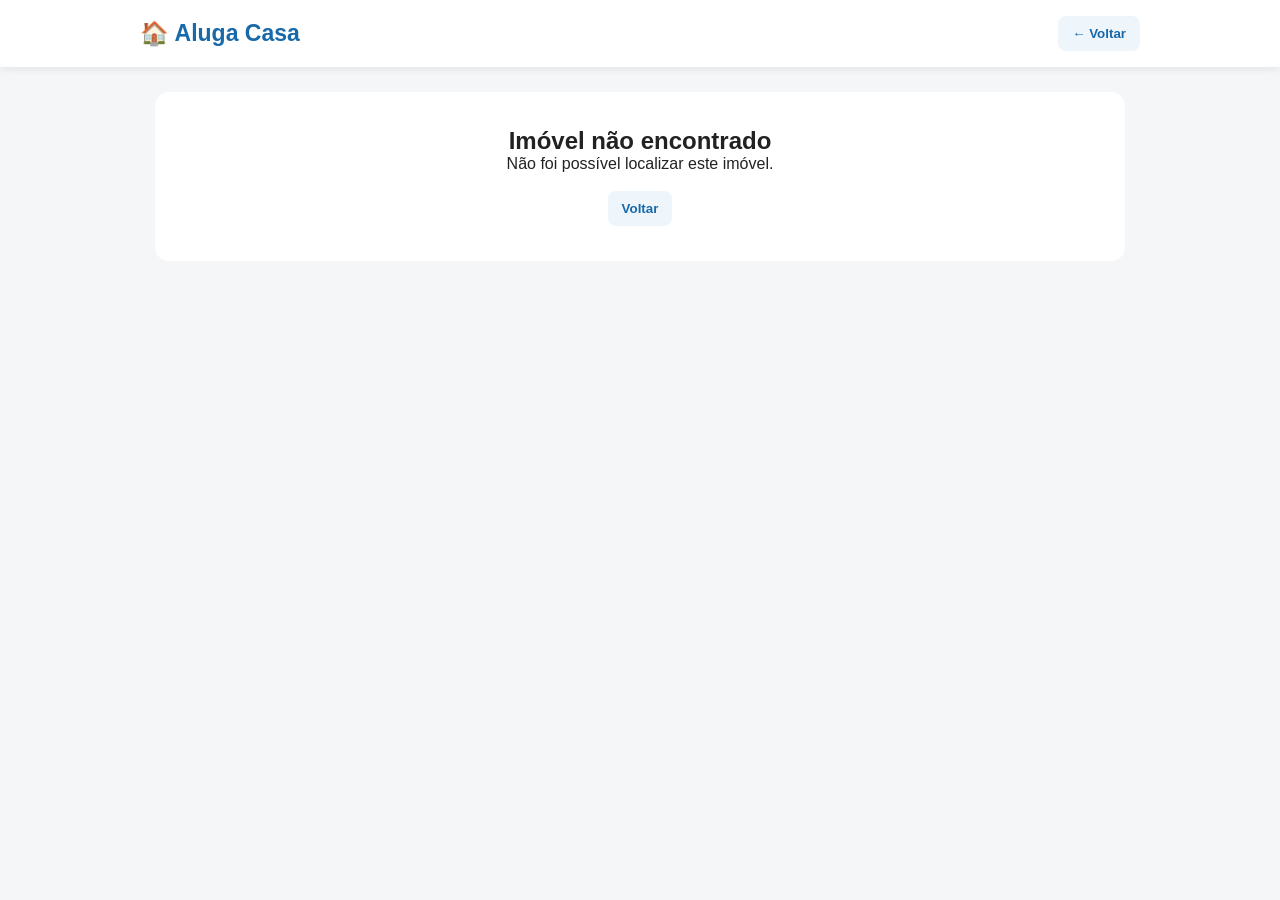
==== commit 49b8f632: "Update imovel.html" ====
--- a/imovel.html
+++ b/imovel.html
@@ -1,1254 +1,697 @@
 <!DOCTYPE html>
 <html lang="pt-BR">
 <head>
-
 <meta charset="UTF-8">
 <meta name="viewport" content="width=device-width, initial-scale=1.0">
 
-<title>Aluga Casa</title>
+<title>Detalhes do imóvel - Aluga Casa</title>
 
 <style>
 
 *{
-box-sizing:border-box;
-margin:0;
-padding:0;
-font-family:Arial,sans-serif;
+  box-sizing:border-box;
+  margin:0;
+  padding:0;
+  font-family:Arial,sans-serif;
 }
 
 body{
-background:#f5f6f8;
-color:#222;
+  background:#f5f6f8;
+  color:#222;
 }
 
 header{
-background:#fff;
-padding:16px 20px;
-box-shadow:0 2px 8px rgba(0,0,0,.08);
-position:sticky;
-top:0;
-z-index:20;
+  background:#fff;
+  padding:16px 20px;
+  box-shadow:0 2px 8px rgba(0,0,0,.08);
 }
 
 .topo{
-max-width:1100px;
-margin:auto;
-display:flex;
-align-items:center;
-justify-content:space-between;
-gap:10px;
+  max-width:1000px;
+  margin:auto;
+  display:flex;
+  align-items:center;
+  justify-content:space-between;
+  gap:10px;
 }
 
 .logo{
-font-size:23px;
-font-weight:bold;
-color:#1769aa;
-}
-
-.topo-acoes{
-display:flex;
-gap:8px;
-flex-wrap:wrap;
-}
-
-button{
-cursor:pointer;
-}
-
-.anunciar,
-.conta-btn{
-border:0;
-padding:10px 14px;
-border-radius:8px;
-font-weight:bold;
-}
-
-.anunciar{
-background:#1769aa;
-color:#fff;
-}
-
-.conta-btn{
-background:#eef5fb;
-color:#1769aa;
+  font-size:23px;
+  font-weight:bold;
+  color:#1769aa;
+}
+
+.voltar{
+  border:0;
+  background:#eef5fb;
+  color:#1769aa;
+  padding:10px 14px;
+  border-radius:8px;
+  font-weight:bold;
+  cursor:pointer;
 }
 
 main{
-max-width:1100px;
-margin:25px auto;
-padding:0 15px;
-}
-
-.painel{
-background:#fff;
-padding:20px;
-border-radius:14px;
-box-shadow:0 2px 10px rgba(0,0,0,.07);
-margin-bottom:20px;
-}
-
-.painel h2{
-margin-bottom:15px;
-}
-
-.formulario{
-display:grid;
-grid-template-columns:1fr 180px 150px 100px;
-gap:10px;
-}
-
-input,
-select,
-textarea{
-width:100%;
-padding:12px;
-border:1px solid #ddd;
-border-radius:8px;
-font-size:15px;
-}
-
-.buscar{
-border:0;
-background:#1769aa;
-color:#fff;
-border-radius:8px;
-font-weight:bold;
-}
-
-.cadastro{
-display:none;
-}
-
-.cadastro-grid{
-display:grid;
-grid-template-columns:repeat(2,1fr);
-gap:10px;
-}
-
-.cadastro-grid textarea{
-grid-column:1/-1;
-min-height:100px;
-resize:vertical;
-}
-
-.fotos-label{
-grid-column:1/-1;
-font-weight:bold;
-margin-top:5px;
-}
-
-.acoes{
-display:flex;
-gap:10px;
-margin-top:15px;
-flex-wrap:wrap;
-}
-
-.salvar{
-border:0;
-background:#1769aa;
-color:#fff;
-padding:12px 18px;
-border-radius:8px;
-font-weight:bold;
-}
-
-.cancelar{
-border:0;
-background:#eee;
-color:#444;
-padding:12px 18px;
-border-radius:8px;
-font-weight:bold;
-}
-
-.conta{
-display:none;
-}
-
-.conta-grid{
-display:grid;
-grid-template-columns:1fr 1fr;
-gap:10px;
-}
-
-.conta-acoes{
-margin-top:12px;
-display:flex;
-gap:10px;
-flex-wrap:wrap;
-}
-
-.lista{
-display:grid;
-grid-template-columns:repeat(3,1fr);
-gap:18px;
-}
-
-.card{
-background:#fff;
-border-radius:14px;
-overflow:hidden;
-box-shadow:0 2px 10px rgba(0,0,0,.07);
-}
-
-.foto{
-height:190px;
-background:#dfe7ee;
-display:flex;
-align-items:center;
-justify-content:center;
-font-size:65px;
-overflow:hidden;
-}
-
-.foto img{
-width:100%;
-height:100%;
-object-fit:cover;
+  max-width:1000px;
+  margin:25px auto;
+  padding:0 15px;
+}
+
+.galeria{
+  height:360px;
+  background:#dfe7ee;
+  border-radius:14px;
+  overflow:hidden;
+  display:flex;
+  align-items:center;
+  justify-content:center;
+  margin-bottom:20px;
+  position:relative;
+}
+
+.galeria img{
+  width:100%;
+  height:100%;
+  object-fit:cover;
+}
+
+.emoji{
+  font-size:90px;
+}
+
+.setas{
+  position:absolute;
+  bottom:12px;
+  left:0;
+  right:0;
+  text-align:center;
+}
+
+.setas button{
+  border:0;
+  background:rgba(0,0,0,.55);
+  color:#fff;
+  padding:8px 14px;
+  margin:3px;
+  border-radius:8px;
+  cursor:pointer;
 }
 
 .conteudo{
-padding:17px;
-}
-
-.conteudo h3{
-font-size:19px;
-margin-bottom:8px;
+  background:#fff;
+  border-radius:14px;
+  padding:24px;
+  box-shadow:0 2px 10px rgba(0,0,0,.07);
+}
+
+h1{
+  font-size:28px;
+  margin-bottom:10px;
 }
 
 .local{
-color:#666;
-margin-bottom:10px;
-}
-
-.detalhes{
-font-size:14px;
-color:#555;
-margin-bottom:10px;
+  color:#666;
+  margin-bottom:18px;
 }
 
 .preco{
-font-size:20px;
-font-weight:bold;
-color:#1769aa;
-margin-bottom:12px;
-}
-
-.ver{
-width:100%;
-border:0;
-background:#eef5fb;
-color:#1769aa;
-padding:11px;
-border-radius:8px;
-font-weight:bold;
-}
-
-.botoes-card{
-display:grid;
-grid-template-columns:1fr 1fr;
-gap:8px;
-margin-top:8px;
+  font-size:26px;
+  font-weight:bold;
+  color:#1769aa;
+  margin-bottom:20px;
+}
+
+.info{
+  display:grid;
+  grid-template-columns:repeat(3,1fr);
+  gap:10px;
+  margin-bottom:24px;
+}
+
+.item{
+  background:#f5f6f8;
+  padding:14px;
+  border-radius:9px;
+  text-align:center;
+}
+
+.item strong{
+  display:block;
+  font-size:20px;
+  margin-bottom:5px;
+}
+
+.descricao{
+  line-height:1.6;
+  color:#444;
+  margin-bottom:24px;
+}
+
+.descricao h2{
+  margin-bottom:10px;
+}
+
+.contato,
+.editar,
+.excluir{
+  width:100%;
+  border:0;
+  padding:14px;
+  border-radius:9px;
+  font-weight:bold;
+  font-size:16px;
+  margin-top:8px;
+  cursor:pointer;
+}
+
+.contato{
+  background:#25D366;
+  color:#fff;
 }
 
 .editar{
-border:0;
-background:#fff3cd;
-color:#856404;
-padding:10px;
-border-radius:8px;
-font-weight:bold;
+  background:#fff3cd;
+  color:#856404;
 }
 
 .excluir{
-border:0;
-background:#fde2e2;
-color:#b42318;
-padding:10px;
-border-radius:8px;
-font-weight:bold;
-}
-
-.vazio{
-grid-column:1/-1;
-background:#fff;
-padding:30px;
-text-align:center;
-border-radius:14px;
-color:#666;
-}
-
-.status{
-margin-top:10px;
-padding:10px;
-border-radius:8px;
-background:#eef5fb;
-color:#1769aa;
-display:none;
-}
-
-.preview{
-display:flex;
-gap:8px;
-flex-wrap:wrap;
-margin-top:8px;
-}
-
-.preview img{
-width:80px;
-height:60px;
-object-fit:cover;
-border-radius:7px;
-}
-
-@media(max-width:800px){
-
-.formulario{
-grid-template-columns:1fr;
-}
-
-.lista{
-grid-template-columns:1fr;
-}
-
-.cadastro-grid,
-.conta-grid{
-grid-template-columns:1fr;
-}
-
-.cadastro-grid textarea{
-grid-column:auto;
-}
-
-.topo{
-align-items:flex-start;
-}
+  background:#fde2e2;
+  color:#b42318;
+}
+
+.erro{
+  background:#fff;
+  padding:35px;
+  border-radius:14px;
+  text-align:center;
+}
+
+@media(max-width:600px){
+
+  .galeria{
+    height:260px;
+  }
+
+  .info{
+    grid-template-columns:1fr;
+  }
+
+  h1{
+    font-size:24px;
+  }
 
 }
 
 </style>
-
 </head>
 
 <body>
 
 <header>
 
-<div class="topo">
-
-<div class="logo">
-🏠 Aluga Casa
-</div>
-
-<div class="topo-acoes">
-
-<button class="conta-btn" onclick="abrirConta()">
-👤 Minha conta
-</button>
-
-<button class="anunciar" onclick="abrirCadastro()">
-+ Anunciar imóvel
-</button>
-
-</div>
-
-</div>
+  <div class="topo">
+
+    <div class="logo">
+      🏠 Aluga Casa
+    </div>
+
+    <button
+      class="voltar"
+      onclick="history.back()"
+    >
+      ← Voltar
+    </button>
+
+  </div>
 
 </header>
 
 <main>
 
-<section class="painel">
-
-<h2>🔎 Encontre seu imóvel</h2>
-
-<div class="formulario">
-
-<input
-id="busca"
-placeholder="Cidade ou bairro"
->
-
-<select id="tipoFiltro">
-
-<option value="">Todos os tipos</option>
-<option value="casa">Casa</option>
-<option value="apartamento">Apartamento</option>
-<option value="kitnet">Kitnet</option>
-
-</select>
-
-<input
-id="precoMax"
-type="number"
-placeholder="Preço máximo"
->
-
-<button
-class="buscar"
-onclick="buscarImoveis()"
->
-Buscar
-</button>
-
-</div>
-
-</section>
-
-
-<section
-class="painel cadastro"
-id="cadastro"
->
-
-<h2 id="tituloCadastro">
-🏠 Anunciar imóvel
-</h2>
-
-<form onsubmit="salvarImovel(event)">
-
-<div class="cadastro-grid">
-
-<input
-id="titulo"
-required
-placeholder="Título do anúncio"
->
-
-<select id="cadTipo" required>
-
-<option value="">
-Tipo de imóvel
-</option>
-
-<option value="casa">
-Casa
-</option>
-
-<option value="apartamento">
-Apartamento
-</option>
-
-<option value="kitnet">
-Kitnet
-</option>
-
-</select>
-
-<input
-id="cidade"
-required
-placeholder="Cidade - Estado"
->
-
-<input
-id="bairro"
-required
-placeholder="Bairro"
->
-
-<input
-id="quartos"
-required
-type="number"
-min="0"
-placeholder="Quartos"
->
-
-<input
-id="banheiros"
-required
-type="number"
-min="0"
-placeholder="Banheiros"
->
-
-<input
-id="vagas"
-required
-type="number"
-min="0"
-placeholder="Vagas"
->
-
-<input
-id="preco"
-required
-type="number"
-min="0"
-step="0.01"
-placeholder="Aluguel - R$"
->
-
-<input
-id="contato"
-required
-placeholder="WhatsApp do anunciante"
->
-
-<textarea
-id="descricao"
-required
-placeholder="Descreva o imóvel"
-></textarea>
-
-<div class="fotos-label">
-📸 Fotos do imóvel — até 3 fotos
-</div>
-
-<input
-id="fotos"
-type="file"
-accept="image/*"
-multiple
-onchange="mostrarPreview()"
->
-
-<div
-id="preview"
-class="preview"
->
-</div>
-
-</div>
-
-<div class="acoes">
-
-<button
-class="salvar"
-type="submit"
->
-Publicar imóvel
-</button>
-
-<button
-class="cancelar"
-type="button"
-onclick="fecharCadastro()"
->
-Cancelar
-</button>
-
-</div>
-
-<input
-type="hidden"
-id="editandoId"
->
-
-</form>
-
-</section>
-
-
-<section
-class="painel conta"
-id="conta"
->
-
-<h2>👤 Minha conta</h2>
-
-<div class="conta-grid">
-
-<input
-id="nomeUsuario"
-placeholder="Seu nome"
->
-
-<input
-id="emailUsuario"
-type="email"
-placeholder="Seu e-mail"
->
-
-</div>
-
-<div class="conta-acoes">
-
-<button
-class="salvar"
-onclick="salvarConta()"
->
-Salvar conta
-</button>
-
-<button
-class="cancelar"
-onclick="fecharConta()"
->
-Fechar
-</button>
-
-</div>
-
-<div
-id="statusConta"
-class="status"
->
-</div>
-
-</section>
-
-
-<section
-class="lista"
-id="lista"
->
-
-<!-- IMÓVEIS FIXOS -->
-
-<div
-class="card"
-data-cidade="juiz de fora"
-data-bairro="juiz de fora"
-data-tipo="casa"
-data-preco="1200"
->
-
-<div class="foto">
-🏠
-</div>
-
-<div class="conteudo">
-
-<h3>
-Casa com 2 quartos
-</h3>
-
-<div class="local">
-📍 Juiz de Fora - MG
-</div>
-
-<div class="detalhes">
-2 quartos • 1 banheiro • 1 vaga
-</div>
-
-<div class="preco">
-R$ 1.200/mês
-</div>
-
-<button
-class="ver"
-onclick="verImovel('casa2')"
->
-Ver imóvel
-</button>
-
-</div>
-
-</div>
-
-
-<div
-class="card"
-data-cidade="juiz de fora"
-data-bairro="juiz de fora"
-data-tipo="apartamento"
-data-preco="1350"
->
-
-<div class="foto">
-🏢
-</div>
-
-<div class="conteudo">
-
-<h3>
-Apartamento confortável
-</h3>
-
-<div class="local">
-📍 Juiz de Fora - MG
-</div>
-
-<div class="detalhes">
-2 quartos • 1 banheiro • Condomínio
-</div>
-
-<div class="preco">
-R$ 1.350/mês
-</div>
-
-<button
-class="ver"
-onclick="verImovel('apartamento')"
->
-Ver imóvel
-</button>
-
-</div>
-
-</div>
-
-
-<div
-class="card"
-data-cidade="juiz de fora"
-data-bairro="juiz de fora"
-data-tipo="kitnet"
-data-preco="800"
->
-
-<div class="foto">
-🏡
-</div>
-
-<div class="conteudo">
-
-<h3>
-Kitnet mobiliada
-</h3>
-
-<div class="local">
-📍 Juiz de Fora - MG
-</div>
-
-<div class="detalhes">
-1 quarto • 1 banheiro • Mobiliada
-</div>
-
-<div class="preco">
-R$ 800/mês
-</div>
-
-<button
-class="ver"
-onclick="verImovel('kitnet')"
->
-Ver imóvel
-</button>
-
-</div>
-
-</div>
-
-</section>
+  <div id="app"></div>
 
 </main>
 
-
 <script>
 
-let fotosSelecionadas=[];
-
-
-/* CONTA */
-
-function carregarConta(){
-
-const conta=JSON.parse(
-localStorage.getItem("alugaCasaConta") || "{}"
-);
-
-document.getElementById("nomeUsuario").value=
-conta.nome || "";
-
-document.getElementById("emailUsuario").value=
-conta.email || "";
-
-}
-
-function abrirConta(){
-
-document.getElementById("conta").style.display="block";
-
-carregarConta();
-
-document.getElementById("conta")
-.scrollIntoView({behavior:"smooth"});
-
-}
-
-function fecharConta(){
-
-document.getElementById("conta").style.display="none";
-
-}
-
-function salvarConta(){
-
-const nome=
-document.getElementById("nomeUsuario")
-.value.trim();
-
-const email=
-document.getElementById("emailUsuario")
-.value.trim();
-
-localStorage.setItem(
-"alugaCasaConta",
-JSON.stringify({
-nome:nome,
-email:email
-})
-);
-
-const status=
-document.getElementById("statusConta");
-
-status.innerText="✅ Conta salva neste aparelho.";
-
-status.style.display="block";
-
-}
-
-
-/* CADASTRO */
-
-function abrirCadastro(){
-
-document.getElementById("cadastro")
-.style.display="block";
-
-document.getElementById("tituloCadastro")
-.innerText="🏠 Anunciar imóvel";
-
-document.getElementById("editandoId").value="";
-
-document.getElementById("cadastro")
-.scrollIntoView({behavior:"smooth"});
-
-}
-
-function fecharCadastro(){
-
-document.getElementById("cadastro")
-.style.display="none";
-
-}
-
-function mostrarPreview(){
-
-const arquivos=
-Array.from(
-document.getElementById("fotos").files
-).slice(0,3);
-
-const preview=
-document.getElementById("preview");
-
-preview.innerHTML="";
-
-arquivos.forEach(function(arquivo){
-
-const img=document.createElement("img");
-
-img.src=URL.createObjectURL(arquivo);
-
-preview.appendChild(img);
-
-});
-
-}
-
-
-/* CONVERTE FOTO PARA ARMAZENAMENTO */
-
-function converterFoto(arquivo){
-
-return new Promise(function(resolve){
-
-const reader=new FileReader();
-
-reader.onload=function(){
-
-const img=new Image();
-
-img.onload=function(){
-
-const canvas=document.createElement("canvas");
-
-const limite=900;
-
-let largura=img.width;
-let altura=img.height;
-
-if(largura>limite){
-
-altura=
-altura*(limite/largura);
-
-largura=limite;
-
-}
-
-if(altura>limite){
-
-largura=
-largura*(limite/altura);
-
-altura=limite;
-
-}
-
-canvas.width=largura;
-canvas.height=altura;
-
-const ctx=
-canvas.getContext("2d");
-
-ctx.drawImage(
-img,
-0,
-0,
-largura,
-altura
-);
-
-resolve(
-canvas.toDataURL(
-"image/jpeg",
-0.75
-)
-);
+const imoveis = {
+
+  casa2:{
+    titulo:"Casa com 2 quartos",
+    local:"Juiz de Fora - MG",
+    preco:"R$ 1.200/mês",
+    quartos:"2 quartos",
+    banheiro:"1 banheiro",
+    extra:"1 vaga",
+    icone:"🏠",
+    descricao:"Casa para aluguel com 2 quartos, 1 banheiro e 1 vaga. Uma opção prática para quem procura moradia em Juiz de Fora."
+  },
+
+  apartamento:{
+    titulo:"Apartamento confortável",
+    local:"Juiz de Fora - MG",
+    preco:"R$ 1.350/mês",
+    quartos:"2 quartos",
+    banheiro:"1 banheiro",
+    extra:"Condomínio",
+    icone:"🏢",
+    descricao:"Apartamento confortável com 2 quartos, 1 banheiro e estrutura de condomínio. Ideal para quem busca praticidade."
+  },
+
+  kitnet:{
+    titulo:"Kitnet mobiliada",
+    local:"Juiz de Fora - MG",
+    preco:"R$ 800/mês",
+    quartos:"1 quarto",
+    banheiro:"1 banheiro",
+    extra:"Mobiliada",
+    icone:"🏡",
+    descricao:"Kitnet mobiliada para aluguel, com 1 quarto e 1 banheiro. Uma alternativa compacta para morar em Juiz de Fora."
+  }
 
 };
 
-img.src=reader.result;
-
-};
-
-reader.readAsDataURL(arquivo);
-
-});
-
-}
-
-
-/* SALVAR */
-
-async function salvarImovel(event){
-
-event.preventDefault();
-
-const editandoId=
-document.getElementById("editandoId").value;
-
-let lista=JSON.parse(
-localStorage.getItem("alugaCasaImoveis") || "[]"
-);
-
-
-/* FOTOS */
-
-const arquivos=
-Array.from(
-document.getElementById("fotos").files
-).slice(0,3);
-
-let fotos=[];
-
-for(const arquivo of arquivos){
-
-fotos.push(
-await converterFoto(arquivo)
-);
-
-}
-
-
-/* SE ESTIVER EDITANDO */
-
-if(editandoId){
-
-const indice=
-lista.findIndex(
-item=>item.id===editandoId
-);
-
-if(indice>=0){
-
-const antigo=lista[indice];
-
-lista[indice]={
-
-...antigo,
-
-titulo:document.getElementById("titulo").value.trim(),
-
-tipo:document.getElementById("cadTipo").value,
-
-local:document.getElementById("cidade").value.trim(),
-
-bairro:document.getElementById("bairro").value.trim(),
-
-quartos:document.getElementById("quartos").value,
-
-banheiro:document.getElementById("banheiros").value,
-
-vagas:document.getElementById("vagas").value,
-
-preco:Number(
-document.getElementById("preco").value
-).toLocaleString(
-"pt-BR",
-{minimumFractionDigits:2}
-),
-
-contato:document.getElementById("contato").value.trim(),
-
-descricao:document.getElementById("descricao").value.trim(),
-
-fotos:
-fotos.length ? fotos : (antigo.fotos || []),
-
-icone:
-document.getElementById("cadTipo").value==="apartamento"
-?"🏢"
-:
-document.getElementById("cadTipo").value==="kitnet"
-?"🏡"
-:"🏠"
-
-};
-
-}
+
+const id =
+  new URLSearchParams(window.location.search).get("imovel");
+
+
+let cadastrados = [];
+
+try{
+
+  cadastrados = JSON.parse(
+    localStorage.getItem("alugaCasaImoveis") || "[]"
+  );
+
+  if(!Array.isArray(cadastrados)){
+    cadastrados = [];
+  }
+
+}catch(e){
+
+  cadastrados = [];
+
+}
+
+
+let imovel = imoveis[id];
+
+let usuario = false;
+
+
+if(!imovel){
+
+  imovel = cadastrados.find(function(item){
+
+    return String(item.id) === String(id);
+
+  });
+
+  if(imovel){
+    usuario = true;
+  }
+
+}
+
+
+const app = document.getElementById("app");
+
+
+if(!imovel){
+
+  app.innerHTML = `
+
+    <div class="erro">
+
+      <h2>Imóvel não encontrado</h2>
+
+      <p>
+        Não foi possível localizar este imóvel.
+      </p>
+
+      <br>
+
+      <button
+        class="voltar"
+        onclick="history.back()"
+      >
+        Voltar
+      </button>
+
+    </div>
+
+  `;
 
 }else{
 
-
-/* NOVO */
-
-const novo={
-
-id:"user_"+Date.now(),
-
-titulo:
-document.getElementById("titulo")
-.value.trim(),
-
-tipo:
-document.getElementById("cadTipo")
-.value,
-
-local:
-document.getElementById("cidade")
-.value.trim(),
-
-bairro:
-document.getElementById("bairro")
-.value.trim(),
-
-quartos:
-document.getElementById("quartos")
-.value,
-
-banheiro:
-document.getElementById("banheiros")
-.value,
-
-vagas:
-document.getElementById("vagas")
-.value,
-
-preco:
-Number(
-document.getElementById("preco")
-.value
-).toLocaleString(
-"pt-BR",
-{minimumFractionDigits:2}
-),
-
-contato:
-document.getElementById("contato")
-.value.trim(),
-
-descricao:
-document.getElementById("descricao")
-.value.trim(),
-
-fotos:fotos,
-
-icone:
-document.getElementById("cadTipo")
-.value==="apartamento"
-?"🏢"
-:
-document.getElementById("cadTipo")
-.value==="kitnet"
-?"🏡"
-:"🏠"
-
-};
-
-lista.push(novo);
-
-}
-
-
-try{
-
-localStorage.setItem(
-"alugaCasaImoveis",
-JSON.stringify(lista)
-);
-
-}catch(e){
-
-alert(
-"Não foi possível salvar as fotos. Tente usar fotos menores."
-);
-
-return;
-
-}
-
-alert(
-editandoId
-?"✅ Imóvel atualizado com sucesso!"
-:"✅ Imóvel publicado com sucesso!"
-);
-
-location.reload();
-
-}
-
-
-/* CARREGA ANÚNCIOS */
-
-function carregarAnuncios(){
-
-const lista=JSON.parse(
-localStorage.getItem("alugaCasaImoveis") || "[]"
-);
-
-const container=
-document.getElementById("lista");
-
-lista.forEach(function(imovel){
-
-const card=
-document.createElement("div");
-
-card.className="card";
-
-const cidade=
-(imovel.local+" "+imovel.bairro)
-.toLowerCase();
-
-card.dataset.cidade=cidade;
-card.dataset.bairro=
-(imovel.bairro || "").toLowerCase();
-
-card.dataset.tipo=imovel.tipo;
-
-card.dataset.preco=
-String(imovel.preco)
-.replace(/\./g,"")
-.replace(",",".")
-.replace(/[^\d.]/g,"");
-
-
-let foto=imovel.icone || "🏠";
-
-if(imovel.fotos && imovel.fotos.length){
-
-foto=
-"<img src=\""+
-imovel.fotos[0]+
-"\">";
-
-}
-
-card.innerHTML=`
-
-<div class="foto">
-${foto}
-</div>
-
-<div class="conteudo">
-
-<h3>
-${imovel.titulo}
-</h3>
-
-<div class="local">
-📍 ${imovel.bairro} - ${imovel.local}
-</div>
-
-<div class="detalhes">
-${imovel.quartos} quartos •
-${imovel.banheiro} banheiros •
-${imovel.vagas} vagas
-</div>
-
-<div class="preco">
-R$ ${imovel.preco}/mês
-</div>
-
-<button
-class="ver"
-onclick="verImovel('${imovel.id}')"
->
-Ver imóvel
-</button>
-
-<div class="botoes-card">
-
-<button
-class="editar"
-onclick="editarImovel('${imovel.id}')"
->
-✏️ Editar
-</button>
-
-<button
-class="excluir"
-onclick="excluirImovel('${imovel.id}')"
->
-🗑️ Excluir
-</button>
-
-</div>
-
-</div>
-
-`;
-
-container.appendChild(card);
-
-});
-
-}
-
-
-/* BUSCA */
-
-function buscarImoveis(){
-
-const texto=
-document.getElementById("busca")
-.value
-.toLowerCase()
-.trim();
-
-const tipo=
-document.getElementById("tipoFiltro")
-.value;
-
-const precoMax=
-Number(
-document.getElementById("precoMax")
-.value
-) || Infinity;
-
-const cards=
-document.querySelectorAll(".card");
-
-let encontrados=0;
-
-cards.forEach(function(card){
-
-const cidade=
-(card.dataset.cidade || "");
-
-const tipoCard=
-card.dataset.tipo || "";
-
-const preco=
-Number(card.dataset.preco) || 0;
-
-const textoOK=
-!
+  let fotos =
+    Array.isArray(imovel.fotos)
+    ? imovel.fotos
+    : [];
+
+  let fotoAtual = 0;
+
+
+  function mostrarFoto(){
+
+    const galeria =
+      document.getElementById("galeria");
+
+
+    if(fotos.length > 0){
+
+      galeria.innerHTML = `
+
+        <img
+          src="${fotos[fotoAtual]}"
+          alt="Foto do imóvel"
+        >
+
+        <div class="setas">
+
+          <button onclick="fotoAnterior()">
+            ‹
+          </button>
+
+          <button>
+            ${fotoAtual + 1} / ${fotos.length}
+          </button>
+
+          <button onclick="proximaFoto()">
+            ›
+          </button>
+
+        </div>
+
+      `;
+
+    }else{
+
+      galeria.innerHTML = `
+
+        <div class="emoji">
+          ${imovel.icone || "🏠"}
+        </div>
+
+      `;
+
+    }
+
+  }
+
+
+  window.fotoAnterior = function(){
+
+    if(!fotos.length){
+      return;
+    }
+
+    fotoAtual--;
+
+    if(fotoAtual < 0){
+      fotoAtual = fotos.length - 1;
+    }
+
+    mostrarFoto();
+
+  };
+
+
+  window.proximaFoto = function(){
+
+    if(!fotos.length){
+      return;
+    }
+
+    fotoAtual++;
+
+    if(fotoAtual >= fotos.length){
+      fotoAtual = 0;
+    }
+
+    mostrarFoto();
+
+  };
+
+
+  let preco =
+    String(imovel.preco || "");
+
+
+  if(!preco.includes("/mês")){
+
+    preco = "R$ " + preco + "/mês";
+
+  }
+
+
+  let local = "";
+
+
+  if(imovel.bairro){
+
+    local += imovel.bairro + " - ";
+
+  }
+
+
+  local += imovel.local || "";
+
+
+  let quartos =
+    imovel.quartos
+    ? imovel.quartos + " quartos"
+    : "Não informado";
+
+
+  let banheiro =
+    imovel.banheiro
+    ? imovel.banheiro + " banheiros"
+    : "Não informado";
+
+
+  let extra =
+    imovel.extra ||
+    (
+      imovel.vagas
+      ? imovel.vagas + " vagas"
+      : "Não informado"
+    );
+
+
+  app.innerHTML = `
+
+    <div
+      class="galeria"
+      id="galeria"
+    ></div>
+
+
+    <div class="conteudo">
+
+      <h1>
+        ${imovel.titulo || "Imóvel para aluguel"}
+      </h1>
+
+
+      <div class="local">
+        📍 ${local}
+      </div>
+
+
+      <div class="preco">
+        ${preco}
+      </div>
+
+
+      <div class="info">
+
+        <div class="item">
+
+          <strong>🛏️</strong>
+
+          ${quartos}
+
+        </div>
+
+
+        <div class="item">
+
+          <strong>🚿</strong>
+
+          ${banheiro}
+
+        </div>
+
+
+        <div class="item">
+
+          <strong>⭐</strong>
+
+          ${extra}
+
+        </div>
+
+      </div>
+
+
+      <div class="descricao">
+
+        <h2>
+          Sobre o imóvel
+        </h2>
+
+        <p>
+          ${imovel.descricao || "Descrição não informada."}
+        </p>
+
+      </div>
+
+
+      <button
+        class="contato"
+        onclick="interesse()"
+      >
+        📱 Falar com o anunciante pelo WhatsApp
+      </button>
+
+
+      ${
+        usuario
+        ? `
+
+          <button
+            class="editar"
+            onclick="editar()"
+          >
+            ✏️ Editar este anúncio
+          </button>
+
+
+          <button
+            class="excluir"
+            onclick="excluir()"
+          >
+            🗑️ Excluir este anúncio
+          </button>
+
+        `
+        : ""
+      }
+
+    </div>
+
+  `;
+
+
+  mostrarFoto();
+
+}
+
+
+function interesse(){
+
+  if(!imovel){
+    return;
+  }
+
+
+  if(!imovel.contato){
+
+    alert(
+      "O anunciante não informou um número de WhatsApp."
+    );
+
+    return;
+
+  }
+
+
+  let numero =
+    String(imovel.contato)
+    .replace(/\D/g,"");
+
+
+  if(numero.startsWith("0")){
+
+    numero = numero.substring(1);
+
+  }
+
+
+  if(!numero.startsWith("55")){
+
+    numero = "55" + numero;
+
+  }
+
+
+  if(numero.length < 12){
+
+    alert(
+      "O número de WhatsApp informado parece estar incompleto."
+    );
+
+    return;
+
+  }
+
+
+  window.location.href =
+    "https://wa.me/" + numero;
+
+}
+
+
+function editar(){
+
+  window.location.href =
+    "index.html?editar=" +
+    encodeURIComponent(imovel.id);
+
+}
+
+
+function excluir(){
+
+  if(!confirm(
+    "Tem certeza que deseja excluir este anúncio?"
+  )){
+
+    return;
+
+  }
+
+
+  let lista = JSON.parse(
+    localStorage.getItem("alugaCasaImoveis") || "[]"
+  );
+
+
+  lista = lista.filter(function(item){
+
+    return String(item.id) !== String(imovel.id);
+
+  });
+
+
+  localStorage.setItem(
+    "alugaCasaImoveis",
+    JSON.stringify(lista)
+  );
+
+
+  alert(
+    "🗑️ Anúncio excluído com sucesso."
+  );
+
+
+  window.location.href = "index.html";
+
+}
+
+</script>
+
+</body>
+</html>
